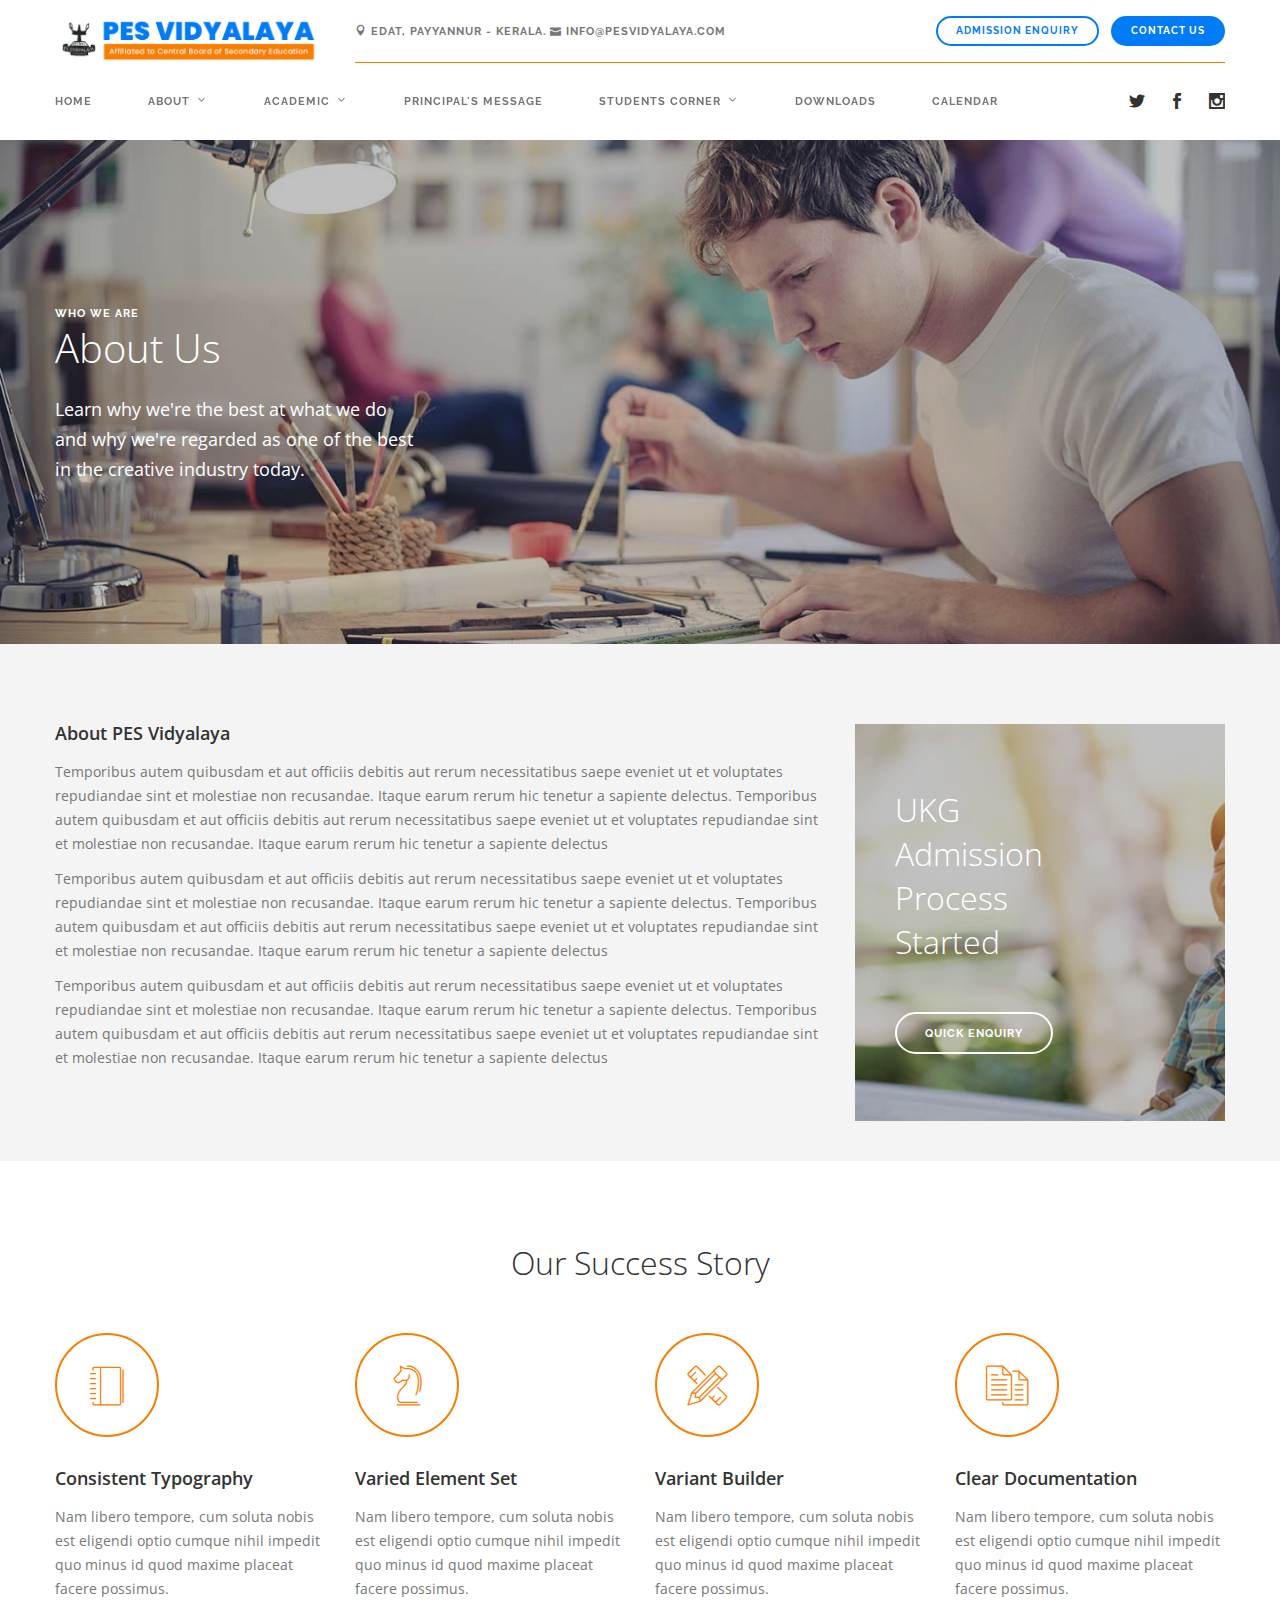
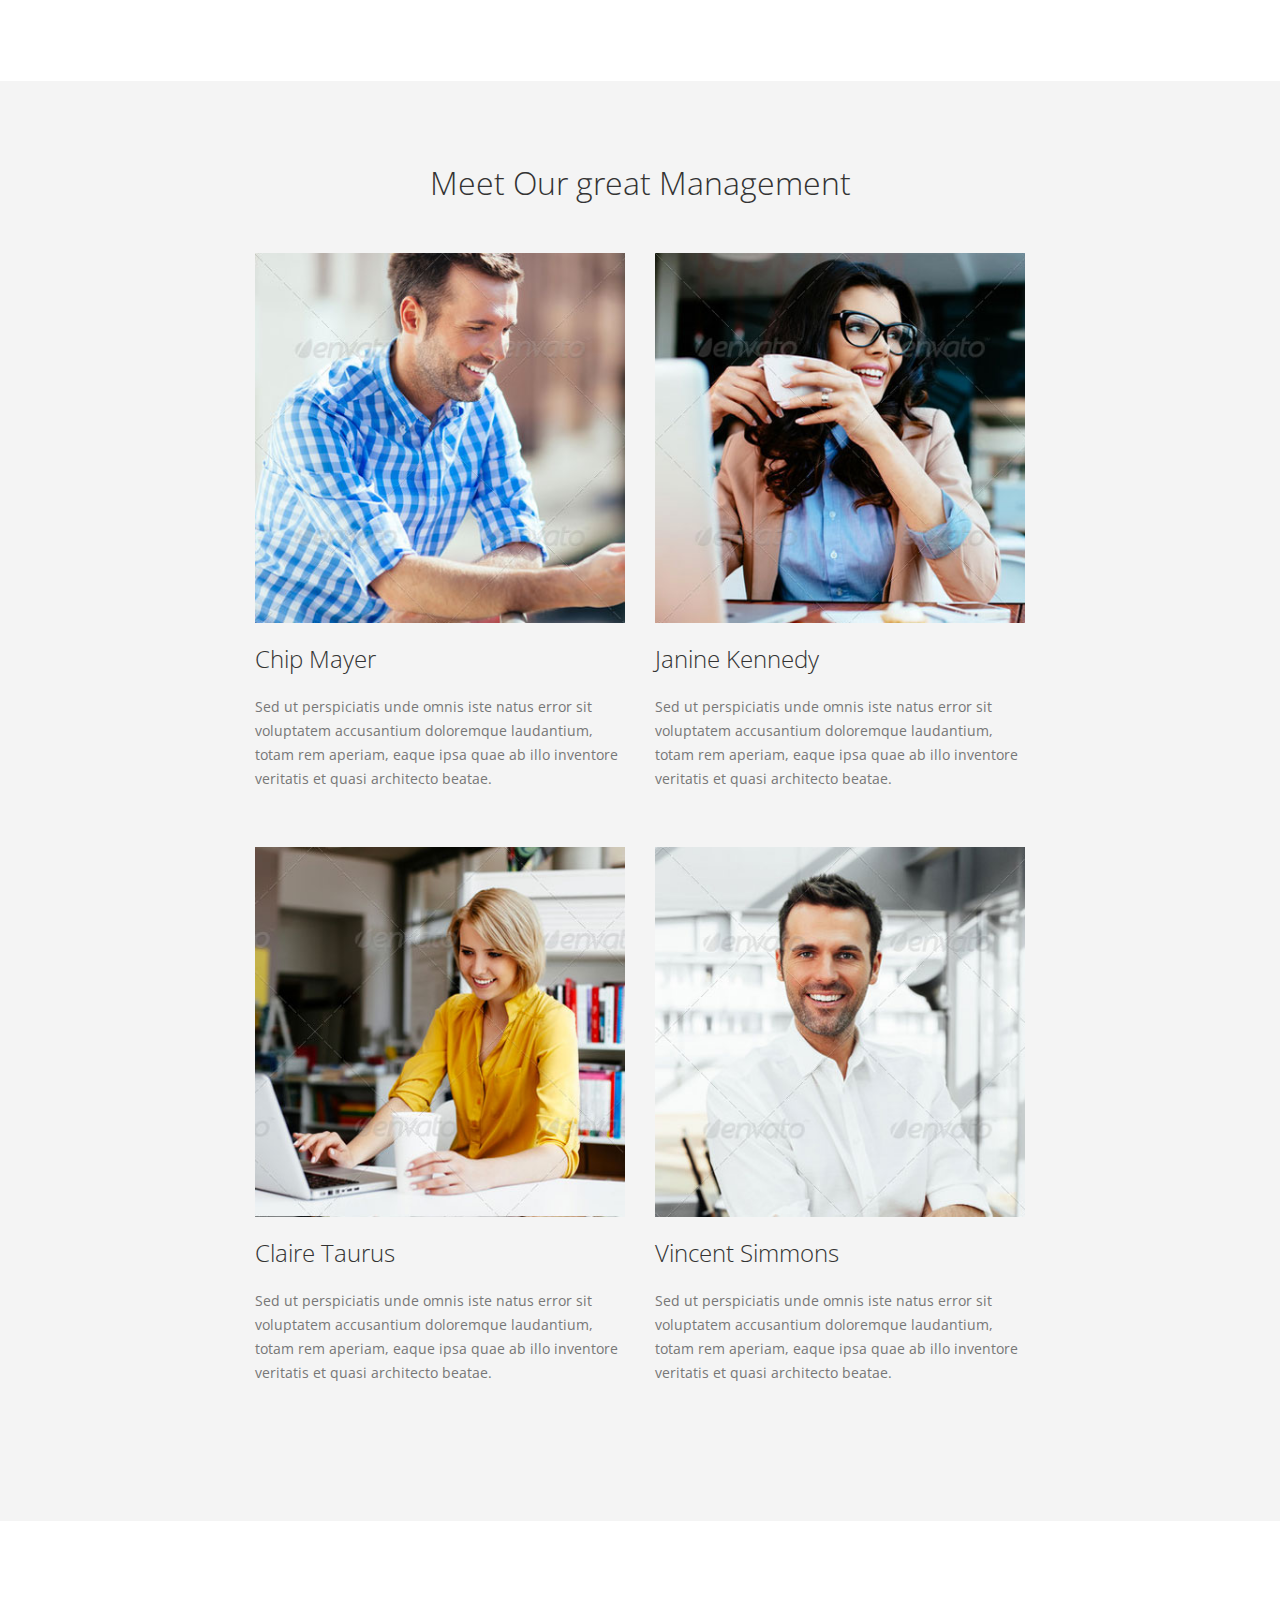
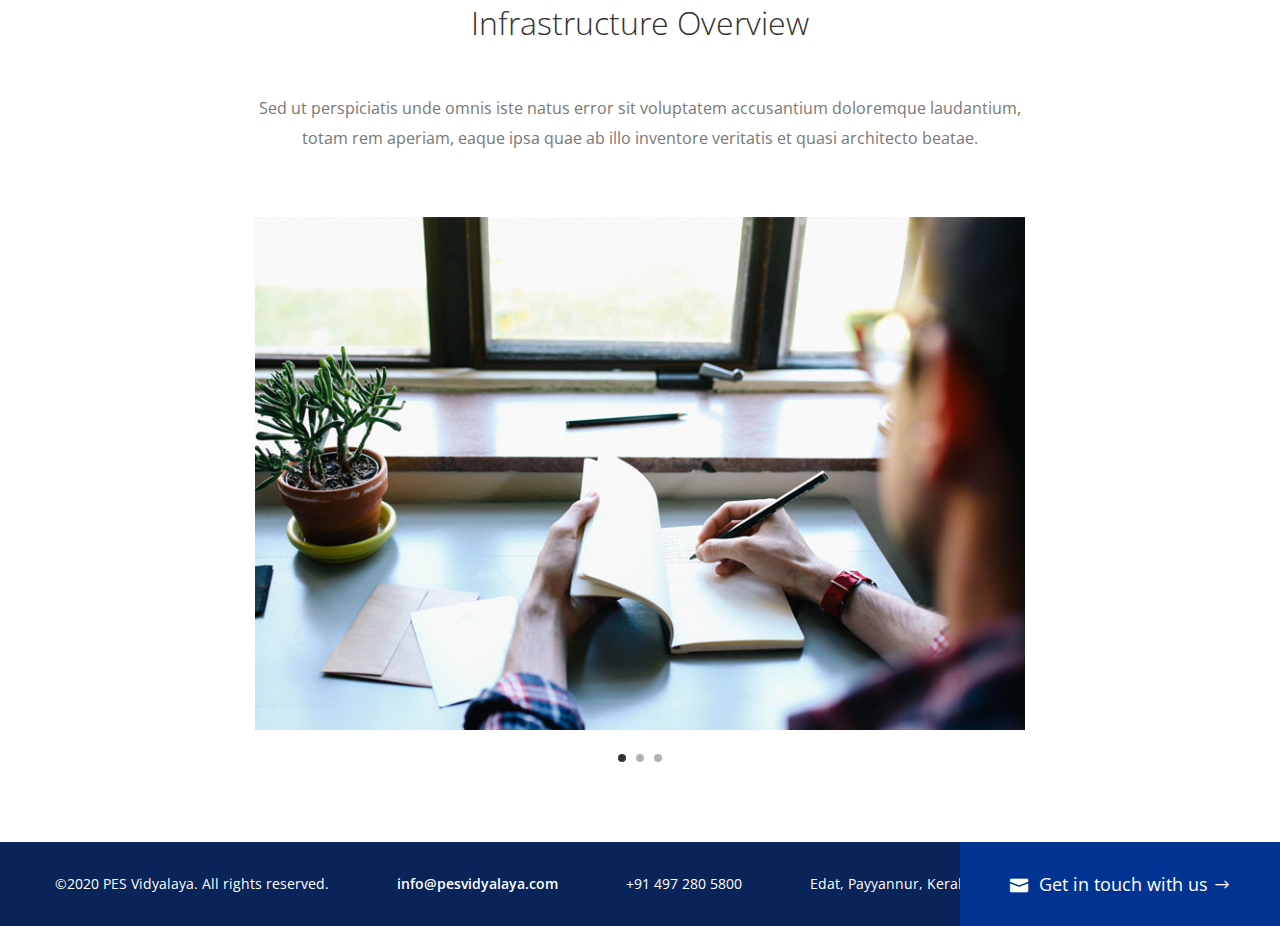
==== about.html @ 6d0a5b2a "Initial commit" ====
<!DOCTYPE html>
<!--[if lt IE 7]>      <html class="no-js lt-ie9 lt-ie8 lt-ie7"> <![endif]-->
<!--[if IE 7]>         <html class="no-js lt-ie9 lt-ie8"> <![endif]-->
<!--[if IE 8]>         <html class="no-js lt-ie9"> <![endif]-->
<!--[if gt IE 8]><!--> <html class="no-js"> <!--<![endif]-->
    <head>
        <meta charset="utf-8">
        
        <title>About PES Vidyalaya | CBSE affiliated Educational Institution in Edat, Payyanur - Kannur District of Kerala which is run by management of Payyanur Educational Society.</title>
        <meta name="description" content="">
        <meta name="viewport" content="width=device-width, initial-scale=1">
        <meta http-equiv="X-UA-Compatible" content="IE=edge">
        <link href="css/flexslider.min.css" rel="stylesheet" type="text/css" media="all"/>
        <link href="css/line-icons.min.css" rel="stylesheet" type="text/css" media="all"/>
        <link href="css/elegant-icons.min.css" rel="stylesheet" type="text/css" media="all"/>
        <link href="css/lightbox.min.css" rel="stylesheet" type="text/css" media="all"/>
        <link href="css/bootstrap.min.css" rel="stylesheet" type="text/css" media="all"/>
        <link href="css/theme-aquatica.css" rel="stylesheet" type="text/css" media="all"/>
        <!--[if gte IE 9]>
        	<link rel="stylesheet" type="text/css" href="css/ie9.css" />
		<![endif]-->
        <link href='http://fonts.googleapis.com/css?family=Open+Sans:300italic,400italic,400,300,600,700%7CRaleway:700' rel='stylesheet' type='text/css'>
        <script src="js/modernizr-2.6.2-respond-1.1.0.min.js"></script>
    </head>
    <body>
    	<div class="loader">
    		<div class="spinner">
			  <div class="double-bounce1"></div>
			  <div class="double-bounce2"></div>
			</div>
    	</div>
				
		<div class="nav-container">
			<nav class="top-bar">
				<div class="container">
				
					<div class="row utility-menu">
						<div class="col-sm-4 col-md-3 columns">
							<a href="index.html">
								<img class="logo logo-light" alt="Logo" src="img/logo-light.png">
								<img class="logo logo-dark" alt="Logo" src="img/logo-dark.png">
							</a>
						</div>
						<div class="col-sm-8 col-md-9">
							<div class="utility-inner clearfix">
								<span class="alt-font"><i class="icon icon_pin"></i> Edat, Payyannur - Kerala.</span>
								<span class="alt-font"><i class="icon icon_mail"></i> info@pesvidyalaya.com</span>
							
								<div class="pull-right">
									<a href="login.html" class="btn btn-primary login-button btn-xs">Admission Enquiry</a>
									<a href="#" class="btn btn-primary btn-filled btn-xs">Contact Us</a>
								</div>
							</div>
						</div>
					</div><!--end of row-->

					<div class="row nav-menu">
						<div class="col-sm-12 col-md-12 columns">
							<ul class="menu">
								<li><a href="./">Home</a></li>
								<li class="has-dropdown"><a href="#">About</a>
									<ul class="subnav">
										<li><a href="history.html">History</a></li>
										<li><a href="vision.html">Vision</a></li>
										<li><a href="faculties.html">Faculties</a></li>
									</ul>
								</li>
								<li class="has-dropdown"><a href="#">Academic</a>
									<ul class="subnav">
										<li><a href="history.html">Admission Process</a></li>
										<li><a href="vision.html">Courses</a></li>
										<li><a href="faculties.html">Rules & Regulations</a></li>
										<li><a href="#feestructure">Fee Structure</a></li>
										<li><a href="timing.html">School & Office Timing</a></li>
									</ul>
								</li>
								<li><a href="#">Principal's Message</a></li>
								<li class="has-dropdown"><a href="#">Students Corner</a>
									<ul class="subnav">
										<li><a href="history.html">Student Article</a></li>
										<li><a href="vision.html">Art Gallery</a></li>
										<li><a href="faculties.html">Magazine</a></li>
									</ul>
								</li>
								<li><a href="#">Downloads</a></li>
								<li><a href="#">Calendar</a></li>
							</ul>

							<ul class="social-icons text-right">
								<li>
									<a href="#">
										<i class="icon social_twitter"></i>
									</a>
								</li>
							
								<li>
									<a href="#">
										<i class="icon social_facebook"></i>
									</a>
								</li>
							
								<li>
									<a href="#">
										<i class="icon social_instagram"></i>
									</a>
								</li>
							</ul>
						</div>
					</div>
					
					<div class="mobile-toggle">
						<i class="icon icon_menu"></i>
					</div>
					
				</div><!--end of container-->
			</nav>
		</div>
		<div class="main-container">
			<header class="page-header">
				<div class="background-image-holder parallax-background">
					<img class="background-image" alt="Background Image" src="img/side3.jpg">
				</div>
				
				<div class="container">
					<div class="row">
						<div class="col-sm-12">
							<span class="text-white alt-font">Who we are</span>
							<h1 class="text-white">About Us</h1>
							<p class="text-white lead">Learn why we're the best at what we do<br>and why we're regarded as one of the best<br>in the creative industry today.</p>
						</div>
					</div><!--end of row-->
				</div><!--end of container-->
			</header>
			
			<section class="duplicatable-content">
				<div class="container">
					<div class="row">
						<div class="col-sm-8">
							<div class="feature">
								<h5>About PES Vidyalaya</h5>
								<p>
									Temporibus autem quibusdam et aut officiis debitis aut rerum necessitatibus saepe eveniet ut et voluptates repudiandae sint et molestiae non recusandae. Itaque earum rerum hic tenetur a sapiente delectus. Temporibus autem quibusdam et aut officiis debitis aut rerum necessitatibus saepe eveniet ut et voluptates repudiandae sint et molestiae non recusandae. Itaque earum rerum hic tenetur a sapiente delectus
								</p>

								<p>
									Temporibus autem quibusdam et aut officiis debitis aut rerum necessitatibus saepe eveniet ut et voluptates repudiandae sint et molestiae non recusandae. Itaque earum rerum hic tenetur a sapiente delectus. Temporibus autem quibusdam et aut officiis debitis aut rerum necessitatibus saepe eveniet ut et voluptates repudiandae sint et molestiae non recusandae. Itaque earum rerum hic tenetur a sapiente delectus
								</p>

								<p>
									Temporibus autem quibusdam et aut officiis debitis aut rerum necessitatibus saepe eveniet ut et voluptates repudiandae sint et molestiae non recusandae. Itaque earum rerum hic tenetur a sapiente delectus. Temporibus autem quibusdam et aut officiis debitis aut rerum necessitatibus saepe eveniet ut et voluptates repudiandae sint et molestiae non recusandae. Itaque earum rerum hic tenetur a sapiente delectus
								</p>
							</div>
						</div><!--end 4 col-->
					
						<div class="col-sm-4">
							<div class="feature-box">
					
								<div class="background-image-holder overlay" style="background: url(&quot;img/header2.jpg&quot;) 50% 0%;">
									<img class="background-image" alt="Background Image" src="img/header2.jpg" style="display: none;">
								</div>
								
								<div class="inner">
									<h1 class="text-white">UKG Admission Process Started</h1>
									
									<a href="#" class="btn btn-primary btn-white">Quick Enquiry</a>
								</div>
							</div>
						</div><!--end 4 col-->
					</div><!--end of row-->
				</div>
			</section>
			
			<section class="duplicatable-content">
			
				<div class="container">
					<div class="row">
						<div class="col-md-12 text-center">
							<h1>Our Success Story</h1>
						</div>
					</div><!--end of row-->
		
					<div class="row">
						<div class="col-md-3 col-sm-6">
							<div class="feature feature-icon-large">
								<i class="icon icon-notebook"></i>
								<h5>Consistent Typography</h5>
								<p>
									Nam libero tempore, cum soluta nobis est eligendi optio cumque nihil impedit quo minus id quod maxime placeat facere possimus.
								</p>
							</div>
						</div><!--end 3 col-->
					
						<div class="col-md-3 col-sm-6">
							<div class="feature  feature-icon-large">
								<i class="icon icon-strategy"></i>
								<h5>Varied Element Set</h5>
								<p>
									Nam libero tempore, cum soluta nobis est eligendi optio cumque nihil impedit quo minus id quod maxime placeat facere possimus.
								</p>
							</div>
						</div><!--end 3 col-->
					
						<div class="col-md-3 col-sm-6">
							<div class="feature  feature-icon-large">
								<i class="icon icon-tools"></i>
								<h5>Variant Builder</h5>
								<p>
									Nam libero tempore, cum soluta nobis est eligendi optio cumque nihil impedit quo minus id quod maxime placeat facere possimus.
								</p>
							</div>
						</div><!--end 3 col-->
					
						<div class="col-md-3 col-sm-6">
							<div class="feature feature-icon-large">
								<i class="icon icon-documents"></i>
								<h5>Clear Documentation</h5>
								<p>
									Nam libero tempore, cum soluta nobis est eligendi optio cumque nihil impedit quo minus id quod maxime placeat facere possimus.
								</p>
							</div>
						</div><!--end 3 col-->
					</div><!--end of row-->
				</div>
			
			</section>
			
			<section class="team-2">
				<div class="container">
					<div class="row">
						<div class="col-sm-12 text-center">
							<h1>Meet Our great Management</h1>
						</div>
					</div><!--end of row-->
					
					<div class="row">
						<div class="col-md-4 col-md-offset-2 col-sm-6">
							<div class="team-2-member">
								<div class="image-holder">
									<img alt="Team Member" class="background-image" src="img/team-large-1.jpg">
									<div class="hover-state">
										<ul class="social-icons align-vertical">
											<li>
												<a href="#">
													<i class="icon social_facebook"></i>
												</a>
											</li>
								
											<li>
												<a href="#">
													<i class="icon social_twitter"></i>
												</a>
											</li>
								
											<li>
												<a href="#">
													<i class="icon social_dribbble"></i>
												</a>
											</li>
										</ul>	
									</div>
								</div>
								<span class="name">Chip Mayer</span>
								<p>
									Sed ut perspiciatis unde omnis iste natus error sit voluptatem accusantium doloremque laudantium, totam rem aperiam, eaque ipsa quae ab illo inventore veritatis et quasi architecto beatae.
								</p>
							</div>
						</div>
						
						<div class="col-md-4 col-sm-6">
							<div class="team-2-member">
								<div class="image-holder">
									<img alt="Team Member" class="background-image" src="img/team-large-2.jpg">
									<div class="hover-state">
										<ul class="social-icons align-vertical">
											<li>
												<a href="#">
													<i class="icon social_googleplus"></i>
												</a>
											</li>
								
											<li>
												<a href="#">
													<i class="icon social_spotify"></i>
												</a>
											</li>
								
											<li>
												<a href="#">
													<i class="icon social_linkedin"></i>
												</a>
											</li>
										</ul>	
									</div>
								</div>
								<span class="name">Janine Kennedy</span>
								<p>
									Sed ut perspiciatis unde omnis iste natus error sit voluptatem accusantium doloremque laudantium, totam rem aperiam, eaque ipsa quae ab illo inventore veritatis et quasi architecto beatae.
								</p>
							</div>
						</div>
					</div><!--end of row-->
					
					<div class="row">
						<div class="col-md-4 col-md-offset-2 col-sm-6">
							<div class="team-2-member">
								<div class="image-holder">
									<img alt="Team Member" class="background-image" src="img/team-large-3.jpg">
									<div class="hover-state">
										<ul class="social-icons align-vertical">
											<li>
												<a href="#">
													<i class="icon social_facebook"></i>
												</a>
											</li>
								
											<li>
												<a href="#">
													<i class="icon social_twitter"></i>
												</a>
											</li>
								
											<li>
												<a href="#">
													<i class="icon social_dribbble"></i>
												</a>
											</li>
										</ul>	
									</div>
								</div>
								<span class="name">Claire Taurus</span>
								<p>
									Sed ut perspiciatis unde omnis iste natus error sit voluptatem accusantium doloremque laudantium, totam rem aperiam, eaque ipsa quae ab illo inventore veritatis et quasi architecto beatae.
								</p>
							</div>
						</div>
						
						<div class="col-md-4 col-sm-6">
							<div class="team-2-member">
								<div class="image-holder">
									<img alt="Team Member" class="background-image" src="img/team-large-4.jpg">
									<div class="hover-state">
										<ul class="social-icons align-vertical">
											<li>
												<a href="#">
													<i class="icon social_googleplus"></i>
												</a>
											</li>
								
											<li>
												<a href="#">
													<i class="icon social_spotify"></i>
												</a>
											</li>
								
											<li>
												<a href="#">
													<i class="icon social_linkedin"></i>
												</a>
											</li>
										</ul>	
									</div>
								</div>
								<span class="name">Vincent Simmons</span>
								<p>
									Sed ut perspiciatis unde omnis iste natus error sit voluptatem accusantium doloremque laudantium, totam rem aperiam, eaque ipsa quae ab illo inventore veritatis et quasi architecto beatae.
								</p>
							</div>
						</div>
					</div><!--end of row-->
					
					
				</div><!--end of container-->
			</section>
			
			<section class="image-slider-section">
				<div class="container">
					<div class="row">
						<div class="col-md-8 col-md-offset-2 col-sm-10 col-sm-offset-1 text-center">
							<h1>Infrastructure Overview</h1>
							<p class="lead">
								Sed ut perspiciatis unde omnis iste natus error sit voluptatem accusantium doloremque laudantium, totam rem aperiam, eaque ipsa quae ab illo inventore veritatis et quasi architecto beatae.
							</p>
							<div class="image-slider image-gallery">
								<ul class="slides">
									<li><img alt="Image Slider Image" src="img/slider1.jpg"></li>
									<li><img alt="Image Slider Image" src="img/slider2.jpg"></li>
									<li><img alt="Image Slider Image" src="img/slider3.jpg"></li>
								</ul>
							</div><!--end of image slider-->
						</div>
						
					</div><!--end of row-->
				</div><!--end of container-->
			</section>
		</div>
		<div class="footer-container">
			<footer class="bg-secondary-1 short-2">
				<div class="container">
					<div class="row">
						<div class="col-sm-12">
							<span class="text-white">©2020 PES Vidyalaya. All rights reserved.</span>
							<span class="text-white"><a href="#">info@pesvidyalaya.com</a></span>
							<span class="text-white">+91 497 280 5800</span>
							<span class="text-white">Edat, Payyannur, Kerala </span>
						</div>
					</div><!--end for row-->
				</div><!--end of container-->
				
				<div class="contact-action">
					<div class="align-vertical">
						<i class="icon text-white icon_mail"></i>
						<a href="contact.html" class="text-white"><span class="text-white">Get in touch with us <i class="icon arrow_right"></i></span></a>
					</div>
				</div>
			</footer>
		</div>
				
		<script src="js/jquery.js"></script>
        <script src="js/jquery.plugin.min.js"></script>
        <script src="js/bootstrap.min.js"></script>
        <script src="js/jquery.flexslider-min.js"></script>
        <script src="js/smooth-scroll.min.js"></script>
        <script src="js/skrollr.min.js"></script>
        <script src="js/spectragram.min.js"></script>
        <script src="js/scrollReveal.min.js"></script>
        <script src="js/isotope.min.js"></script>
        <script src="js/lightbox.min.js"></script>
        <script src="js/jquery.countdown.min.js"></script>
        <script src="js/scripts.js"></script>
    </body>
</html>
---- css/line-icons.min.css ----
@font-face{font-family:et-line;src:url(../fonts/et-line.eot);src:url(../fonts/et-line.eot?#iefix) format('embedded-opentype'),url(../fonts/et-line.woff) format('woff'),url(../fonts/et-line.ttf) format('truetype'),url(../fonts/et-line.svg#et-line) format('svg');font-weight:400;font-style:normal}[data-icon]:before{font-family:et-line;content:attr(data-icon);speak:none;font-weight:400;font-variant:normal;text-transform:none;line-height:1;-webkit-font-smoothing:antialiased;-moz-osx-font-smoothing:grayscale;display:inline-block}.icon-adjustments,.icon-alarmclock,.icon-anchor,.icon-aperture,.icon-attachment,.icon-bargraph,.icon-basket,.icon-beaker,.icon-bike,.icon-book-open,.icon-briefcase,.icon-browser,.icon-calendar,.icon-camera,.icon-caution,.icon-chat,.icon-circle-compass,.icon-clipboard,.icon-clock,.icon-cloud,.icon-compass,.icon-desktop,.icon-dial,.icon-document,.icon-documents,.icon-download,.icon-dribbble,.icon-edit,.icon-envelope,.icon-expand,.icon-facebook,.icon-flag,.icon-focus,.icon-gears,.icon-genius,.icon-gift,.icon-global,.icon-globe,.icon-googleplus,.icon-grid,.icon-happy,.icon-hazardous,.icon-heart,.icon-hotairballoon,.icon-hourglass,.icon-key,.icon-laptop,.icon-layers,.icon-lifesaver,.icon-lightbulb,.icon-linegraph,.icon-linkedin,.icon-lock,.icon-magnifying-glass,.icon-map,.icon-map-pin,.icon-megaphone,.icon-mic,.icon-mobile,.icon-newspaper,.icon-notebook,.icon-paintbrush,.icon-paperclip,.icon-pencil,.icon-phone,.icon-picture,.icon-pictures,.icon-piechart,.icon-presentation,.icon-pricetags,.icon-printer,.icon-profile-female,.icon-profile-male,.icon-puzzle,.icon-quote,.icon-recycle,.icon-refresh,.icon-ribbon,.icon-rss,.icon-sad,.icon-scissors,.icon-scope,.icon-search,.icon-shield,.icon-speedometer,.icon-strategy,.icon-streetsign,.icon-tablet,.icon-target,.icon-telescope,.icon-toolbox,.icon-tools,.icon-tools-2,.icon-trophy,.icon-tumblr,.icon-twitter,.icon-upload,.icon-video,.icon-wallet,.icon-wine{font-family:et-line;speak:none;font-style:normal;font-weight:400;font-variant:normal;text-transform:none;line-height:1;-webkit-font-smoothing:antialiased;-moz-osx-font-smoothing:grayscale;display:inline-block}.icon-mobile:before{content:"\e000"}.icon-laptop:before{content:"\e001"}.icon-desktop:before{content:"\e002"}.icon-tablet:before{content:"\e003"}.icon-phone:before{content:"\e004"}.icon-document:before{content:"\e005"}.icon-documents:before{content:"\e006"}.icon-search:before{content:"\e007"}.icon-clipboard:before{content:"\e008"}.icon-newspaper:before{content:"\e009"}.icon-notebook:before{content:"\e00a"}.icon-book-open:before{content:"\e00b"}.icon-browser:before{content:"\e00c"}.icon-calendar:before{content:"\e00d"}.icon-presentation:before{content:"\e00e"}.icon-picture:before{content:"\e00f"}.icon-pictures:before{content:"\e010"}.icon-video:before{content:"\e011"}.icon-camera:before{content:"\e012"}.icon-printer:before{content:"\e013"}.icon-toolbox:before{content:"\e014"}.icon-briefcase:before{content:"\e015"}.icon-wallet:before{content:"\e016"}.icon-gift:before{content:"\e017"}.icon-bargraph:before{content:"\e018"}.icon-grid:before{content:"\e019"}.icon-expand:before{content:"\e01a"}.icon-focus:before{content:"\e01b"}.icon-edit:before{content:"\e01c"}.icon-adjustments:before{content:"\e01d"}.icon-ribbon:before{content:"\e01e"}.icon-hourglass:before{content:"\e01f"}.icon-lock:before{content:"\e020"}.icon-megaphone:before{content:"\e021"}.icon-shield:before{content:"\e022"}.icon-trophy:before{content:"\e023"}.icon-flag:before{content:"\e024"}.icon-map:before{content:"\e025"}.icon-puzzle:before{content:"\e026"}.icon-basket:before{content:"\e027"}.icon-envelope:before{content:"\e028"}.icon-streetsign:before{content:"\e029"}.icon-telescope:before{content:"\e02a"}.icon-gears:before{content:"\e02b"}.icon-key:before{content:"\e02c"}.icon-paperclip:before{content:"\e02d"}.icon-attachment:before{content:"\e02e"}.icon-pricetags:before{content:"\e02f"}.icon-lightbulb:before{content:"\e030"}.icon-layers:before{content:"\e031"}.icon-pencil:before{content:"\e032"}.icon-tools:before{content:"\e033"}.icon-tools-2:before{content:"\e034"}.icon-scissors:before{content:"\e035"}.icon-paintbrush:before{content:"\e036"}.icon-magnifying-glass:before{content:"\e037"}.icon-circle-compass:before{content:"\e038"}.icon-linegraph:before{content:"\e039"}.icon-mic:before{content:"\e03a"}.icon-strategy:before{content:"\e03b"}.icon-beaker:before{content:"\e03c"}.icon-caution:before{content:"\e03d"}.icon-recycle:before{content:"\e03e"}.icon-anchor:before{content:"\e03f"}.icon-profile-male:before{content:"\e040"}.icon-profile-female:before{content:"\e041"}.icon-bike:before{content:"\e042"}.icon-wine:before{content:"\e043"}.icon-hotairballoon:before{content:"\e044"}.icon-globe:before{content:"\e045"}.icon-genius:before{content:"\e046"}.icon-map-pin:before{content:"\e047"}.icon-dial:before{content:"\e048"}.icon-chat:before{content:"\e049"}.icon-heart:before{content:"\e04a"}.icon-cloud:before{content:"\e04b"}.icon-upload:before{content:"\e04c"}.icon-download:before{content:"\e04d"}.icon-target:before{content:"\e04e"}.icon-hazardous:before{content:"\e04f"}.icon-piechart:before{content:"\e050"}.icon-speedometer:before{content:"\e051"}.icon-global:before{content:"\e052"}.icon-compass:before{content:"\e053"}.icon-lifesaver:before{content:"\e054"}.icon-clock:before{content:"\e055"}.icon-aperture:before{content:"\e056"}.icon-quote:before{content:"\e057"}.icon-scope:before{content:"\e058"}.icon-alarmclock:before{content:"\e059"}.icon-refresh:before{content:"\e05a"}.icon-happy:before{content:"\e05b"}.icon-sad:before{content:"\e05c"}.icon-facebook:before{content:"\e05d"}.icon-twitter:before{content:"\e05e"}.icon-googleplus:before{content:"\e05f"}.icon-rss:before{content:"\e060"}.icon-tumblr:before{content:"\e061"}.icon-linkedin:before{content:"\e062"}.icon-dribbble:before{content:"\e063"}
---- css/elegant-icons.min.css ----
@font-face{font-family:ElegantIcons;src:url(../fonts/ElegantIcons.eot);src:url(../fonts/ElegantIcons.eot?#iefix) format('embedded-opentype'),url(../fonts/ElegantIcons.woff) format('woff'),url(../fonts/ElegantIcons.ttf) format('truetype'),url(../fonts/ElegantIcons.svg#ElegantIcons) format('svg');font-weight:400;font-style:normal}[data-icon]:before{font-family:ElegantIcons;content:attr(data-icon);speak:none;font-weight:400;font-variant:normal;text-transform:none;line-height:1;-webkit-font-smoothing:antialiased;-moz-osx-font-smoothing:grayscale}.arrow-up-down,.arrow_back,.arrow_carrot-2down,.arrow_carrot-2down_alt2,.arrow_carrot-2dwnn_alt,.arrow_carrot-2left,.arrow_carrot-2left_alt,.arrow_carrot-2left_alt2,.arrow_carrot-2right,.arrow_carrot-2right_alt,.arrow_carrot-2right_alt2,.arrow_carrot-2up,.arrow_carrot-2up_alt,.arrow_carrot-2up_alt2,.arrow_carrot-down,.arrow_carrot-down_alt,.arrow_carrot-down_alt2,.arrow_carrot-left,.arrow_carrot-left_alt,.arrow_carrot-left_alt2,.arrow_carrot-right,.arrow_carrot-right_alt,.arrow_carrot-right_alt2,.arrow_carrot-up,.arrow_carrot-up_alt2,.arrow_carrot_up_alt,.arrow_condense,.arrow_condense_alt,.arrow_down,.arrow_down_alt,.arrow_expand,.arrow_expand_alt,.arrow_expand_alt2,.arrow_expand_alt3,.arrow_left,.arrow_left-down,.arrow_left-down_alt,.arrow_left-right,.arrow_left-right_alt,.arrow_left-up,.arrow_left-up_alt,.arrow_left_alt,.arrow_move,.arrow_right,.arrow_right-down,.arrow_right-down_alt,.arrow_right-up,.arrow_right-up_alt,.arrow_right_alt,.arrow_triangle-down,.arrow_triangle-down_alt,.arrow_triangle-down_alt2,.arrow_triangle-left,.arrow_triangle-left_alt,.arrow_triangle-left_alt2,.arrow_triangle-right,.arrow_triangle-right_alt,.arrow_triangle-right_alt2,.arrow_triangle-up,.arrow_triangle-up_alt,.arrow_triangle-up_alt2,.arrow_up,.arrow_up-down_alt,.arrow_up_alt,.icon_adjust-horiz,.icon_adjust-vert,.icon_archive,.icon_archive_alt,.icon_bag,.icon_bag_alt,.icon_balance,.icon_blocked,.icon_book,.icon_book_alt,.icon_box-checked,.icon_box-empty,.icon_box-selected,.icon_briefcase,.icon_briefcase_alt,.icon_building,.icon_building_alt,.icon_calculator_alt,.icon_calendar,.icon_calulator,.icon_camera,.icon_camera_alt,.icon_cart,.icon_cart_alt,.icon_chat,.icon_chat_alt,.icon_check,.icon_check_alt,.icon_check_alt2,.icon_circle-empty,.icon_circle-slelected,.icon_clipboard,.icon_clock,.icon_clock_alt,.icon_close,.icon_close_alt,.icon_close_alt2,.icon_cloud,.icon_cloud-download,.icon_cloud-download_alt,.icon_cloud-upload,.icon_cloud-upload_alt,.icon_cloud_alt,.icon_cog,.icon_cogs,.icon_comment,.icon_comment_alt,.icon_compass,.icon_compass_alt,.icon_cone,.icon_cone_alt,.icon_contacts,.icon_contacts_alt,.icon_creditcard,.icon_currency,.icon_currency_alt,.icon_cursor,.icon_cursor_alt,.icon_datareport,.icon_datareport_alt,.icon_desktop,.icon_dislike,.icon_dislike_alt,.icon_document,.icon_document_alt,.icon_documents,.icon_documents_alt,.icon_download,.icon_drawer,.icon_drawer_alt,.icon_drive,.icon_drive_alt,.icon_easel,.icon_easel_alt,.icon_error-circle,.icon_error-circle_alt,.icon_error-oct,.icon_error-oct_alt,.icon_error-triangle,.icon_error-triangle_alt,.icon_film,.icon_floppy,.icon_floppy_alt,.icon_flowchart,.icon_flowchart_alt,.icon_folder,.icon_folder-add,.icon_folder-add_alt,.icon_folder-alt,.icon_folder-open,.icon_folder-open_alt,.icon_folder_download,.icon_folder_upload,.icon_genius,.icon_gift,.icon_gift_alt,.icon_globe,.icon_globe-2,.icon_globe_alt,.icon_grid-2x2,.icon_grid-3x3,.icon_group,.icon_headphones,.icon_heart,.icon_heart_alt,.icon_hourglass,.icon_house,.icon_house_alt,.icon_id,.icon_id-2,.icon_id-2_alt,.icon_id_alt,.icon_image,.icon_images,.icon_info,.icon_info_alt,.icon_key,.icon_key_alt,.icon_laptop,.icon_lifesaver,.icon_lightbulb,.icon_lightbulb_alt,.icon_like,.icon_like_alt,.icon_link,.icon_link_alt,.icon_loading,.icon_lock,.icon_lock-open,.icon_lock-open_alt,.icon_lock_alt,.icon_mail,.icon_mail_alt,.icon_map,.icon_map_alt,.icon_menu,.icon_menu-circle_alt,.icon_menu-circle_alt2,.icon_menu-square_alt,.icon_menu-square_alt2,.icon_mic,.icon_mic_alt,.icon_minus-06,.icon_minus-box,.icon_minus_alt,.icon_minus_alt2,.icon_mobile,.icon_mug,.icon_mug_alt,.icon_music,.icon_ol,.icon_paperclip,.icon_pause,.icon_pause_alt,.icon_pause_alt2,.icon_pencil,.icon_pencil-edit,.icon_pencil-edit_alt,.icon_pencil_alt,.icon_pens,.icon_pens_alt,.icon_percent,.icon_percent_alt,.icon_phone,.icon_piechart,.icon_pin,.icon_pin_alt,.icon_plus,.icon_plus-box,.icon_plus_alt,.icon_plus_alt2,.icon_printer,.icon_printer-alt,.icon_profile,.icon_pushpin,.icon_pushpin_alt,.icon_puzzle,.icon_puzzle_alt,.icon_question,.icon_question_alt,.icon_question_alt2,.icon_quotations,.icon_quotations_alt,.icon_quotations_alt2,.icon_refresh,.icon_ribbon,.icon_ribbon_alt,.icon_rook,.icon_search,.icon_search-2,.icon_search_alt,.icon_shield,.icon_shield_alt,.icon_star,.icon_star-half,.icon_star-half_alt,.icon_star_alt,.icon_stop,.icon_stop_alt,.icon_stop_alt2,.icon_table,.icon_tablet,.icon_tag,.icon_tag_alt,.icon_tags,.icon_tags_alt,.icon_target,.icon_tool,.icon_toolbox,.icon_toolbox_alt,.icon_tools,.icon_trash,.icon_trash_alt,.icon_ul,.icon_upload,.icon_vol-mute,.icon_vol-mute_alt,.icon_volume-high,.icon_volume-high_alt,.icon_volume-low,.icon_volume-low_alt,.icon_wallet,.icon_wallet_alt,.icon_zoom-in,.icon_zoom-in_alt,.icon_zoom-out,.icon_zoom-out_alt,.social_blogger,.social_blogger_circle,.social_blogger_square,.social_delicious,.social_delicious_circle,.social_delicious_square,.social_deviantart,.social_deviantart_circle,.social_deviantart_square,.social_dribbble,.social_dribbble_circle,.social_dribbble_square,.social_facebook,.social_facebook_circle,.social_facebook_square,.social_flickr,.social_flickr_circle,.social_flickr_square,.social_googledrive,.social_googledrive_alt2,.social_googledrive_square,.social_googleplus,.social_googleplus_circle,.social_googleplus_square,.social_instagram,.social_instagram_circle,.social_instagram_square,.social_linkedin,.social_linkedin_circle,.social_linkedin_square,.social_myspace,.social_myspace_circle,.social_myspace_square,.social_picassa,.social_picassa_circle,.social_picassa_square,.social_pinterest,.social_pinterest_circle,.social_pinterest_square,.social_rss,.social_rss_circle,.social_rss_square,.social_share,.social_share_circle,.social_share_square,.social_skype,.social_skype_circle,.social_skype_square,.social_spotify,.social_spotify_circle,.social_spotify_square,.social_stumbleupon_circle,.social_stumbleupon_square,.social_tumbleupon,.social_tumblr,.social_tumblr_circle,.social_tumblr_square,.social_twitter,.social_twitter_circle,.social_twitter_square,.social_vimeo,.social_vimeo_circle,.social_vimeo_square,.social_wordpress,.social_wordpress_circle,.social_wordpress_square,.social_youtube,.social_youtube_circle,.social_youtube_square{font-family:ElegantIcons;speak:none;font-style:normal;font-weight:400;font-variant:normal;text-transform:none;line-height:1;-webkit-font-smoothing:antialiased}.arrow_up:before{content:"\21"}.arrow_down:before{content:"\22"}.arrow_left:before{content:"\23"}.arrow_right:before{content:"\24"}.arrow_left-up:before{content:"\25"}.arrow_right-up:before{content:"\26"}.arrow_right-down:before{content:"\27"}.arrow_left-down:before{content:"\28"}.arrow-up-down:before{content:"\29"}.arrow_up-down_alt:before{content:"\2a"}.arrow_left-right_alt:before{content:"\2b"}.arrow_left-right:before{content:"\2c"}.arrow_expand_alt2:before{content:"\2d"}.arrow_expand_alt:before{content:"\2e"}.arrow_condense:before{content:"\2f"}.arrow_expand:before{content:"\30"}.arrow_move:before{content:"\31"}.arrow_carrot-up:before{content:"\32"}.arrow_carrot-down:before{content:"\33"}.arrow_carrot-left:before{content:"\34"}.arrow_carrot-right:before{content:"\35"}.arrow_carrot-2up:before{content:"\36"}.arrow_carrot-2down:before{content:"\37"}.arrow_carrot-2left:before{content:"\38"}.arrow_carrot-2right:before{content:"\39"}.arrow_carrot-up_alt2:before{content:"\3a"}.arrow_carrot-down_alt2:before{content:"\3b"}.arrow_carrot-left_alt2:before{content:"\3c"}.arrow_carrot-right_alt2:before{content:"\3d"}.arrow_carrot-2up_alt2:before{content:"\3e"}.arrow_carrot-2down_alt2:before{content:"\3f"}.arrow_carrot-2left_alt2:before{content:"\40"}.arrow_carrot-2right_alt2:before{content:"\41"}.arrow_triangle-up:before{content:"\42"}.arrow_triangle-down:before{content:"\43"}.arrow_triangle-left:before{content:"\44"}.arrow_triangle-right:before{content:"\45"}.arrow_triangle-up_alt2:before{content:"\46"}.arrow_triangle-down_alt2:before{content:"\47"}.arrow_triangle-left_alt2:before{content:"\48"}.arrow_triangle-right_alt2:before{content:"\49"}.arrow_back:before{content:"\4a"}.icon_minus-06:before{content:"\4b"}.icon_plus:before{content:"\4c"}.icon_close:before{content:"\4d"}.icon_check:before{content:"\4e"}.icon_minus_alt2:before{content:"\4f"}.icon_plus_alt2:before{content:"\50"}.icon_close_alt2:before{content:"\51"}.icon_check_alt2:before{content:"\52"}.icon_zoom-out_alt:before{content:"\53"}.icon_zoom-in_alt:before{content:"\54"}.icon_search:before{content:"\55"}.icon_box-empty:before{content:"\56"}.icon_box-selected:before{content:"\57"}.icon_minus-box:before{content:"\58"}.icon_plus-box:before{content:"\59"}.icon_box-checked:before{content:"\5a"}.icon_circle-empty:before{content:"\5b"}.icon_circle-slelected:before{content:"\5c"}.icon_stop_alt2:before{content:"\5d"}.icon_stop:before{content:"\5e"}.icon_pause_alt2:before{content:"\5f"}.icon_pause:before{content:"\60"}.icon_menu:before{content:"\61"}.icon_menu-square_alt2:before{content:"\62"}.icon_menu-circle_alt2:before{content:"\63"}.icon_ul:before{content:"\64"}.icon_ol:before{content:"\65"}.icon_adjust-horiz:before{content:"\66"}.icon_adjust-vert:before{content:"\67"}.icon_document_alt:before{content:"\68"}.icon_documents_alt:before{content:"\69"}.icon_pencil:before{content:"\6a"}.icon_pencil-edit_alt:before{content:"\6b"}.icon_pencil-edit:before{content:"\6c"}.icon_folder-alt:before{content:"\6d"}.icon_folder-open_alt:before{content:"\6e"}.icon_folder-add_alt:before{content:"\6f"}.icon_info_alt:before{content:"\70"}.icon_error-oct_alt:before{content:"\71"}.icon_error-circle_alt:before{content:"\72"}.icon_error-triangle_alt:before{content:"\73"}.icon_question_alt2:before{content:"\74"}.icon_question:before{content:"\75"}.icon_comment_alt:before{content:"\76"}.icon_chat_alt:before{content:"\77"}.icon_vol-mute_alt:before{content:"\78"}.icon_volume-low_alt:before{content:"\79"}.icon_volume-high_alt:before{content:"\7a"}.icon_quotations:before{content:"\7b"}.icon_quotations_alt2:before{content:"\7c"}.icon_clock_alt:before{content:"\7d"}.icon_lock_alt:before{content:"\7e"}.icon_lock-open_alt:before{content:"\e000"}.icon_key_alt:before{content:"\e001"}.icon_cloud_alt:before{content:"\e002"}.icon_cloud-upload_alt:before{content:"\e003"}.icon_cloud-download_alt:before{content:"\e004"}.icon_image:before{content:"\e005"}.icon_images:before{content:"\e006"}.icon_lightbulb_alt:before{content:"\e007"}.icon_gift_alt:before{content:"\e008"}.icon_house_alt:before{content:"\e009"}.icon_genius:before{content:"\e00a"}.icon_mobile:before{content:"\e00b"}.icon_tablet:before{content:"\e00c"}.icon_laptop:before{content:"\e00d"}.icon_desktop:before{content:"\e00e"}.icon_camera_alt:before{content:"\e00f"}.icon_mail_alt:before{content:"\e010"}.icon_cone_alt:before{content:"\e011"}.icon_ribbon_alt:before{content:"\e012"}.icon_bag_alt:before{content:"\e013"}.icon_creditcard:before{content:"\e014"}.icon_cart_alt:before{content:"\e015"}.icon_paperclip:before{content:"\e016"}.icon_tag_alt:before{content:"\e017"}.icon_tags_alt:before{content:"\e018"}.icon_trash_alt:before{content:"\e019"}.icon_cursor_alt:before{content:"\e01a"}.icon_mic_alt:before{content:"\e01b"}.icon_compass_alt:before{content:"\e01c"}.icon_pin_alt:before{content:"\e01d"}.icon_pushpin_alt:before{content:"\e01e"}.icon_map_alt:before{content:"\e01f"}.icon_drawer_alt:before{content:"\e020"}.icon_toolbox_alt:before{content:"\e021"}.icon_book_alt:before{content:"\e022"}.icon_calendar:before{content:"\e023"}.icon_film:before{content:"\e024"}.icon_table:before{content:"\e025"}.icon_contacts_alt:before{content:"\e026"}.icon_headphones:before{content:"\e027"}.icon_lifesaver:before{content:"\e028"}.icon_piechart:before{content:"\e029"}.icon_refresh:before{content:"\e02a"}.icon_link_alt:before{content:"\e02b"}.icon_link:before{content:"\e02c"}.icon_loading:before{content:"\e02d"}.icon_blocked:before{content:"\e02e"}.icon_archive_alt:before{content:"\e02f"}.icon_heart_alt:before{content:"\e030"}.icon_star_alt:before{content:"\e031"}.icon_star-half_alt:before{content:"\e032"}.icon_star:before{content:"\e033"}.icon_star-half:before{content:"\e034"}.icon_tools:before{content:"\e035"}.icon_tool:before{content:"\e036"}.icon_cog:before{content:"\e037"}.icon_cogs:before{content:"\e038"}.arrow_up_alt:before{content:"\e039"}.arrow_down_alt:before{content:"\e03a"}.arrow_left_alt:before{content:"\e03b"}.arrow_right_alt:before{content:"\e03c"}.arrow_left-up_alt:before{content:"\e03d"}.arrow_right-up_alt:before{content:"\e03e"}.arrow_right-down_alt:before{content:"\e03f"}.arrow_left-down_alt:before{content:"\e040"}.arrow_condense_alt:before{content:"\e041"}.arrow_expand_alt3:before{content:"\e042"}.arrow_carrot_up_alt:before{content:"\e043"}.arrow_carrot-down_alt:before{content:"\e044"}.arrow_carrot-left_alt:before{content:"\e045"}.arrow_carrot-right_alt:before{content:"\e046"}.arrow_carrot-2up_alt:before{content:"\e047"}.arrow_carrot-2dwnn_alt:before{content:"\e048"}.arrow_carrot-2left_alt:before{content:"\e049"}.arrow_carrot-2right_alt:before{content:"\e04a"}.arrow_triangle-up_alt:before{content:"\e04b"}.arrow_triangle-down_alt:before{content:"\e04c"}.arrow_triangle-left_alt:before{content:"\e04d"}.arrow_triangle-right_alt:before{content:"\e04e"}.icon_minus_alt:before{content:"\e04f"}.icon_plus_alt:before{content:"\e050"}.icon_close_alt:before{content:"\e051"}.icon_check_alt:before{content:"\e052"}.icon_zoom-out:before{content:"\e053"}.icon_zoom-in:before{content:"\e054"}.icon_stop_alt:before{content:"\e055"}.icon_menu-square_alt:before{content:"\e056"}.icon_menu-circle_alt:before{content:"\e057"}.icon_document:before{content:"\e058"}.icon_documents:before{content:"\e059"}.icon_pencil_alt:before{content:"\e05a"}.icon_folder:before{content:"\e05b"}.icon_folder-open:before{content:"\e05c"}.icon_folder-add:before{content:"\e05d"}.icon_folder_upload:before{content:"\e05e"}.icon_folder_download:before{content:"\e05f"}.icon_info:before{content:"\e060"}.icon_error-circle:before{content:"\e061"}.icon_error-oct:before{content:"\e062"}.icon_error-triangle:before{content:"\e063"}.icon_question_alt:before{content:"\e064"}.icon_comment:before{content:"\e065"}.icon_chat:before{content:"\e066"}.icon_vol-mute:before{content:"\e067"}.icon_volume-low:before{content:"\e068"}.icon_volume-high:before{content:"\e069"}.icon_quotations_alt:before{content:"\e06a"}.icon_clock:before{content:"\e06b"}.icon_lock:before{content:"\e06c"}.icon_lock-open:before{content:"\e06d"}.icon_key:before{content:"\e06e"}.icon_cloud:before{content:"\e06f"}.icon_cloud-upload:before{content:"\e070"}.icon_cloud-download:before{content:"\e071"}.icon_lightbulb:before{content:"\e072"}.icon_gift:before{content:"\e073"}.icon_house:before{content:"\e074"}.icon_camera:before{content:"\e075"}.icon_mail:before{content:"\e076"}.icon_cone:before{content:"\e077"}.icon_ribbon:before{content:"\e078"}.icon_bag:before{content:"\e079"}.icon_cart:before{content:"\e07a"}.icon_tag:before{content:"\e07b"}.icon_tags:before{content:"\e07c"}.icon_trash:before{content:"\e07d"}.icon_cursor:before{content:"\e07e"}.icon_mic:before{content:"\e07f"}.icon_compass:before{content:"\e080"}.icon_pin:before{content:"\e081"}.icon_pushpin:before{content:"\e082"}.icon_map:before{content:"\e083"}.icon_drawer:before{content:"\e084"}.icon_toolbox:before{content:"\e085"}.icon_book:before{content:"\e086"}.icon_contacts:before{content:"\e087"}.icon_archive:before{content:"\e088"}.icon_heart:before{content:"\e089"}.icon_profile:before{content:"\e08a"}.icon_group:before{content:"\e08b"}.icon_grid-2x2:before{content:"\e08c"}.icon_grid-3x3:before{content:"\e08d"}.icon_music:before{content:"\e08e"}.icon_pause_alt:before{content:"\e08f"}.icon_phone:before{content:"\e090"}.icon_upload:before{content:"\e091"}.icon_download:before{content:"\e092"}.social_facebook:before{content:"\e093"}.social_twitter:before{content:"\e094"}.social_pinterest:before{content:"\e095"}.social_googleplus:before{content:"\e096"}.social_tumblr:before{content:"\e097"}.social_tumbleupon:before{content:"\e098"}.social_wordpress:before{content:"\e099"}.social_instagram:before{content:"\e09a"}.social_dribbble:before{content:"\e09b"}.social_vimeo:before{content:"\e09c"}.social_linkedin:before{content:"\e09d"}.social_rss:before{content:"\e09e"}.social_deviantart:before{content:"\e09f"}.social_share:before{content:"\e0a0"}.social_myspace:before{content:"\e0a1"}.social_skype:before{content:"\e0a2"}.social_youtube:before{content:"\e0a3"}.social_picassa:before{content:"\e0a4"}.social_googledrive:before{content:"\e0a5"}.social_flickr:before{content:"\e0a6"}.social_blogger:before{content:"\e0a7"}.social_spotify:before{content:"\e0a8"}.social_delicious:before{content:"\e0a9"}.social_facebook_circle:before{content:"\e0aa"}.social_twitter_circle:before{content:"\e0ab"}.social_pinterest_circle:before{content:"\e0ac"}.social_googleplus_circle:before{content:"\e0ad"}.social_tumblr_circle:before{content:"\e0ae"}.social_stumbleupon_circle:before{content:"\e0af"}.social_wordpress_circle:before{content:"\e0b0"}.social_instagram_circle:before{content:"\e0b1"}.social_dribbble_circle:before{content:"\e0b2"}.social_vimeo_circle:before{content:"\e0b3"}.social_linkedin_circle:before{content:"\e0b4"}.social_rss_circle:before{content:"\e0b5"}.social_deviantart_circle:before{content:"\e0b6"}.social_share_circle:before{content:"\e0b7"}.social_myspace_circle:before{content:"\e0b8"}.social_skype_circle:before{content:"\e0b9"}.social_youtube_circle:before{content:"\e0ba"}.social_picassa_circle:before{content:"\e0bb"}.social_googledrive_alt2:before{content:"\e0bc"}.social_flickr_circle:before{content:"\e0bd"}.social_blogger_circle:before{content:"\e0be"}.social_spotify_circle:before{content:"\e0bf"}.social_delicious_circle:before{content:"\e0c0"}.social_facebook_square:before{content:"\e0c1"}.social_twitter_square:before{content:"\e0c2"}.social_pinterest_square:before{content:"\e0c3"}.social_googleplus_square:before{content:"\e0c4"}.social_tumblr_square:before{content:"\e0c5"}.social_stumbleupon_square:before{content:"\e0c6"}.social_wordpress_square:before{content:"\e0c7"}.social_instagram_square:before{content:"\e0c8"}.social_dribbble_square:before{content:"\e0c9"}.social_vimeo_square:before{content:"\e0ca"}.social_linkedin_square:before{content:"\e0cb"}.social_rss_square:before{content:"\e0cc"}.social_deviantart_square:before{content:"\e0cd"}.social_share_square:before{content:"\e0ce"}.social_myspace_square:before{content:"\e0cf"}.social_skype_square:before{content:"\e0d0"}.social_youtube_square:before{content:"\e0d1"}.social_picassa_square:before{content:"\e0d2"}.social_googledrive_square:before{content:"\e0d3"}.social_flickr_square:before{content:"\e0d4"}.social_blogger_square:before{content:"\e0d5"}.social_spotify_square:before{content:"\e0d6"}.social_delicious_square:before{content:"\e0d7"}.icon_printer:before{content:"\e103"}.icon_calulator:before{content:"\e0ee"}.icon_building:before{content:"\e0ef"}.icon_floppy:before{content:"\e0e8"}.icon_drive:before{content:"\e0ea"}.icon_search-2:before{content:"\e101"}.icon_id:before{content:"\e107"}.icon_id-2:before{content:"\e108"}.icon_puzzle:before{content:"\e102"}.icon_like:before{content:"\e106"}.icon_dislike:before{content:"\e0eb"}.icon_mug:before{content:"\e105"}.icon_currency:before{content:"\e0ed"}.icon_wallet:before{content:"\e100"}.icon_pens:before{content:"\e104"}.icon_easel:before{content:"\e0e9"}.icon_flowchart:before{content:"\e109"}.icon_datareport:before{content:"\e0ec"}.icon_briefcase:before{content:"\e0fe"}.icon_shield:before{content:"\e0f6"}.icon_percent:before{content:"\e0fb"}.icon_globe:before{content:"\e0e2"}.icon_globe-2:before{content:"\e0e3"}.icon_target:before{content:"\e0f5"}.icon_hourglass:before{content:"\e0e1"}.icon_balance:before{content:"\e0ff"}.icon_rook:before{content:"\e0f8"}.icon_printer-alt:before{content:"\e0fa"}.icon_calculator_alt:before{content:"\e0e7"}.icon_building_alt:before{content:"\e0fd"}.icon_floppy_alt:before{content:"\e0e4"}.icon_drive_alt:before{content:"\e0e5"}.icon_search_alt:before{content:"\e0f7"}.icon_id_alt:before{content:"\e0e0"}.icon_id-2_alt:before{content:"\e0fc"}.icon_puzzle_alt:before{content:"\e0f9"}.icon_like_alt:before{content:"\e0dd"}.icon_dislike_alt:before{content:"\e0f1"}.icon_mug_alt:before{content:"\e0dc"}.icon_currency_alt:before{content:"\e0f3"}.icon_wallet_alt:before{content:"\e0d8"}.icon_pens_alt:before{content:"\e0db"}.icon_easel_alt:before{content:"\e0f0"}.icon_flowchart_alt:before{content:"\e0df"}.icon_datareport_alt:before{content:"\e0f2"}.icon_briefcase_alt:before{content:"\e0f4"}.icon_shield_alt:before{content:"\e0d9"}.icon_percent_alt:before{content:"\e0da"}.icon_globe_alt:before{content:"\e0de"}.icon_clipboard:before{content:"\e0e6"}.glyph{float:left;text-align:center;padding:.75em;margin:.4em 1.5em .75em 0;width:6em;text-shadow:none}.glyph_big{font-size:128px;color:#59c5dc;float:left;margin-right:20px}.glyph div{padding-bottom:10px}.glyph input{font-family:consolas,monospace;font-size:12px;width:100%;text-align:center;border:0;box-shadow:0 0 0 1px #ccc;padding:.2em;-moz-border-radius:5px;-webkit-border-radius:5px}.centered{margin-left:auto;margin-right:auto}.glyph .fs1{font-size:2em}
---- css/theme-aquatica.css ----
.bg-primary {
  background-color: #F77E02 !important;
}
.bg-secondary-1 {
  background-color: #082458 !important;
}
.bg-secondary-2 {
  background-color: #027bf7 !important;
}
.bg-white {
  background-color: #fff !important;
}
.bg-dribbble {
  background-color: #ea4c89;
}
.bg-twitter {
  background-color: #00a0d1;
}
.bg-facebook {
  background-color: #3b5998;
}
.bg-googleplus {
  background-color: #c63d2d;
}
.bg-tumblr {
  background-color: #34526f;
}
.text-dribbble {
  color: #ea4c89;
}
.text-twitter {
  color: #00a0d1;
}
.text-facebook {
  color: #3b5998;
}
.text-googleplus {
  color: #c63d2d;
}
.text-tumblr {
  color: #34526f;
}
.text-white {
  color: #fff;
}
.text-primary {
  color: #F77E02;
}
.standard-radius {
  border-radius: 25px;
}
.transition-500 {
  -webkit-transition: all .5s ease;
  -moz-transition: all .5s ease;
  transition: all .5s ease;
}
.transition-2000 {
  -webkit-transition: all 2s ease;
  -moz-transition: all 2s ease;
  transition: all 2s ease;
}
.transition-300 {
  -webkit-transition: all .3s ease;
  -moz-transition: all .3s ease;
  transition: all .3s ease;
}
.cover-div {
  position: absolute;
  width: 100%;
  height: 100%;
  top: 0px;
}
.blank-input {
  background: none;
  border: none;
  box-shadow: none;
  font-family: "Open Sans", "Helvetica Neue", Helvetica, Arial, sans-serif;
}
.font-body {
  font-family: "Open Sans", "Helvetica Neue", Helvetica, Arial, sans-serif;
}
.font-heading {
  font-family: "Open Sans", "Helvetica Neue", Helvetica, Arial, sans-serif;
}
body {
  font-family: "Open Sans", "Helvetica Neue", Helvetica, Arial, sans-serif;
  -webkit-font-smoothing: antialiased;
  color: #777777;
  font-size: 14px;
  line-height: 24px;
}
h1,
h2,
h3,
h4,
h5,
h5,
h6 {
  font-family: "Open Sans", "Helvetica Neue", Helvetica, Arial, sans-serif;
  font-weight: 300;
  color: #333333;
  margin: 0px;
}
.alt-font {
  font-family: "Raleway", "Open Sans", "Helvetica Neue", Helvetica, Arial, sans-serif;
  font-weight: bold;
  font-size: 11px;
  text-transform: uppercase;
  letter-spacing: 1px;
}
ul {
  list-style: none;
  padding: 0px;
}
a:hover {
  text-decoration: none;
}
.pointer {
  cursor: pointer !important;
}
.uppercase {
  text-transform: uppercase;
}
img {
  max-width: 100%;
}
.jumbo-h1 {
  font-size: 40px;
  line-height: 56px;
  font-weight: 600;
  margin-bottom: 64px;
}
.standard-h1 {
  font-size: 32px;
  line-height: 44px;
  margin-bottom: 48px;
}
h1 {
  font-size: 32px;
  line-height: 44px;
  margin-bottom: 48px;
}
h2 {
  font-size: 28px;
  line-height: 44px;
}
h3 {
  font-size: 26px;
  line-height: 32px;
}
h5 {
  font-size: 18px;
  font-weight: 600;
  margin-bottom: 16px;
}
h6 {
  font-size: 16px;
  font-weight: 600;
  margin-bottom: 16px;
}
strong {
  font-weight: 600;
}
p {
  font-size: 14px;
  line-height: 24px;
}
p.lead {
  font-size: 16px;
  line-height: 30px;
  font-weight: normal;
}
p:last-child {
  margin-bottom: 0px;
}
p a {
  color: #333333;
}
.quote-text {
  font-size: 24px;
  line-height: 40px;
  font-style: italic;
  font-weight: 300;
}
span.text-white a {
  font-weight: 600;
  color: #fff;
}
.main-container {
  -webkit-transition: all .3s ease;
  -moz-transition: all .3s ease;
  transition: all .3s ease;
  -webkit-transform: translate3d(0px, 0, 0);
  -moz-transform: translate3d(0px, 0, 0);
  transform: translate3d(0px, 0, 0);
  overflow: hidden;
  width: 100%;
}
.main-container.reveal-nav {
  -webkit-transform: translate3d(-300px, 0, 0);
  -moz-transform: translate3d(-300px, 0, 0);
  transform: translate3d(-300px, 0, 0);
}
.loader {
  position: fixed;
  width: 100%;
  height: 100%;
  background: #fff;
  z-index: 9999;
  text-align: center;
  -webkit-transition: all .5s ease;
  -moz-transition: all .5s ease;
  transition: all .5s ease;
  opacity: 1;
}
.spinner {
  width: 40px;
  height: 40px;
  position: relative;
  top: 50%;
  left: 50%;
  margin-left: -20px;
  margin-top: -20px;
}
.double-bounce1,
.double-bounce2 {
  width: 100%;
  height: 100%;
  border-radius: 50%;
  background-color: #F77E02;
  opacity: 0.6;
  position: absolute;
  top: 0;
  left: 0;
  -webkit-animation: bounce 2s infinite ease-in-out;
  animation: bounce 2s infinite ease-in-out;
}
.double-bounce2 {
  -webkit-animation-delay: -1s;
  animation-delay: -1s;
}
@-webkit-keyframes bounce {
  0%,
  100% {
    -webkit-transform: scale(0);
  }
  50% {
    -webkit-transform: scale(1);
  }
}
@keyframes bounce {
  0%,
  100% {
    transform: scale(0);
    -webkit-transform: scale(0);
  }
  50% {
    transform: scale(1);
    -webkit-transform: scale(1);
  }
}
section {
  padding-top: 80px;
  padding-bottom: 80px;
  position: relative;
  overflow: hidden;
}
section.pad-large {
  padding-top: 160px;
  padding-bottom: 160px;
}
section.duplicatable-content {
  padding-bottom: 40px;
}
section:nth-of-type(odd) {
  background: #f4f4f4;
}
section:nth-of-type(even) {
  background: #ffffff;
}
.no-pad {
  padding: 0px;
}
.no-pad-top {
  padding-top: 0px !important;
}
.no-pad-left {
  padding-left: 0px;
}
.no-pad-right {
  padding-right: 0px;
}
.no-pad-bottom {
  padding-bottom: 0px;
}
.space-top-small {
  margin-top: 20px !important;
}
.space-bottom-medium {
  margin-bottom: 40px !important;
}
.space-bottom-large {
  margin-bottom: 80px !important;
}
.space-bottom-xlarge {
  margin-bottom: 160px !important;
}
.no-margin {
  margin: 0;
}
.no-margin-bottom {
  margin-bottom: 0px !important;
}
.btn {
  background: none;
  -webkit-transition: all .3s ease;
  -moz-transition: all .3s ease;
  transition: all .3s ease;
  min-width: 155px;
}
.btn:hover {
  background: none;
  color: #fff;
  border-color: #027bf7;
  background-color: #027bf7;
}
.btn-primary {
  border-radius: 25px;
  display: inline-block;
  padding: 14px 28px 13px 28px;
  line-height: 1;
  border: 2px solid #027bf7;
  font-family: "Raleway", "Open Sans", "Helvetica Neue", Helvetica, Arial, sans-serif;
  font-weight: bold;
  font-size: 11px;
  text-transform: uppercase;
  letter-spacing: 1px;
  color: #027bf7;
}
.btn-primary.btn-filled {
  background: #027bf7;
  color: #fff;
}
.btn-white {
  border-color: #fff;
  color: #fff;
}
.btn-white:hover {
  background: #fff;
  color: #333333;
  border-color: #fff;
}
.btn-white.btn-filled {
  background: #fff;
  color: #F77E02;
}
.btn-grey {
  border-color: #777777;
  color: #333333;
}
.btn-grey:hover {
  background-color: #333333;
  color: #fff;
  border-color: #333333;
}
.btn-lg {
  padding: 18px 40px;
}
.btn-sm {
  padding: 10px 28px;
  font-size: 11px;
}
.btn-xs {
  padding: 8px 24px;
  font-size: 10px;
}
.btn-text-only {
  border-color: rgba(0, 0, 0, 0);
}
.btn-text-only:hover {
  background: none;
  color: #027bf7;
  border-color: rgba(0, 0, 0, 0);
}
.link-text {
  font-family: "Raleway", "Open Sans", "Helvetica Neue", Helvetica, Arial, sans-serif;
  font-weight: bold;
  font-size: 11px;
  text-transform: uppercase;
  letter-spacing: 1px;
  border-bottom: 2px solid #027bf7;
  display: inline-block;
  padding-bottom: 0px;
  color: #027bf7;
}
nav hr {
  border: none;
  border-top: 1px solid rgba(255, 255, 255, 0.3);
  position: relative;
  bottom: 2px;
}
.has-dropdown {
  bottom: 3px;
}
.has-dropdown:after {
  font-family: ElegantIcons;
  speak: none;
  font-style: normal;
  font-weight: 400;
  font-variant: normal;
  text-transform: none;
  line-height: 1;
  -webkit-font-smoothing: antialiased;
  content: "\33";
  color: #777777;
}
.mobile-toggle {
  display: none;
}
.top-bar {
  position: absolute;
  background: #fff;
  width: 100%;
  z-index: 10;
  -webkit-transition: all .5s ease;
  -moz-transition: all .5s ease;
  transition: all .5s ease;
  line-height: 0;
  top: 0;
}
.top-bar .logo {
  max-width: 200px;
  position: relative;
  bottom: 0px;
}
.logo.logo-wide {
  max-width: 270px;
  bottom: 0px;
  margin-bottom: -6px;
}
.logo.logo-square {
  max-width: 100px;
  max-height: 60px;
  bottom: 20px;
  margin-bottom: -20px;
}
.nav-sticky .logo-wide {
  bottom: 12px !important;
}
.nav-sticky .logo-square {
  bottom: 20px !important;
}
.nav-menu {
  padding-top: 30px;
}
.nav-menu .social-icons {
  float: right;
}
.utility-menu {
  margin-top: 16px;
}
.utility-menu .utility-inner {
  padding-bottom: 16px;
}
.utility-menu .btn {
  min-width: 60px;
  padding-left: 18px;
  padding-right: 18px;
  margin-left: 8px;
  margin-right: 0px;
}
.utility-menu span {
  display: inline-block;
  position: relative;
  top: 9px;
}
.utility-menu .btn-text-only {
  min-width: 0px;
  padding: 0px 8px;
}
.overlay-bar {
  background: none;
}
.overlay-bar .has-dropdown:after {
  color: #fff;
}
.menu {
  padding: 0;
  margin: 0;
  display: inline-block;
  position: relative;
  top: 2px;
}
.menu li {
  float: left;
  margin-right: 56px;
  position: relative;
}
.menu li:last-child {
  margin-right: 0px;
}
.menu li a {
  font-family: "Raleway", "Open Sans", "Helvetica Neue", Helvetica, Arial, sans-serif;
  font-weight: bold;
  font-size: 11px;
  text-transform: uppercase;
  letter-spacing: 1px;
  color: #777777;
  -webkit-transition: all .5s ease;
  -moz-transition: all .5s ease;
  transition: all .5s ease;
  padding-bottom: 30px;
  display: inline-block;
  line-height: 14px;
}
.menu li a:hover {
  color: #333333;
}
@media all and (max-width: 1050px) {
  .menu li {
    margin-right: 32px;
  }
}
.top-bar .social-icons li a {
  font-size: 16px;
}
.top-bar .logo-light {
  display: none;
}
.top-bar .utility-menu .utility-inner {
  border-bottom: 1px solid #F77E02;
}
.overlay-bar .menu li a {
  color: #fff;
}
.overlay-bar .menu li a:hover {
  color: #fff;
}
.overlay-bar .social-icons li a {
  color: #fff;
}
.overlay-bar .subnav li a {
  color: #777777;
}
.overlay-bar .subnav li a:hover {
  color: #333333;
}
.overlay-bar .logo-dark {
  display: none;
}
.overlay-bar .logo-light {
  display: block;
}
.overlay-bar .utility-menu span {
  color: #fff;
}
.overlay-bar .utility-menu .utility-inner {
  border-bottom: 1px solid rgba(255, 255, 255, 0.3);
}
.overlay-bar .login-button {
  border-color: #fff;
  color: #fff;
}
.subnav {
  display: none;
  position: absolute;
  background: #f77e01;
  padding: 24px;
  -webkit-transition: all .5s ease;
  -moz-transition: all .5s ease;
  transition: all .5s ease;
}
.subnav li {
  margin-right: 0px !important;
  min-width: 142px;
}
.subnav li a {
  padding-bottom: 0px !important;
  margin-bottom: 16px;
  color: #fff;
}
.subnav li:last-child a {
  margin-bottom: 0px;
}
.has-dropdown:hover .subnav {
  display: block;
}
.nav-sticky {
  position: fixed !important;
  top: 0;
}
.nav-sticky .logo {
  bottom: 5px;
}
.nav-sticky hr {
  display: none !important;
}
.top-bar.nav-sticky {
  background: rgba(255, 255, 255, 0.9);
}
.top-bar.nav-sticky .nav-menu {
  padding-top: 32px;
}
.top-bar.nav-sticky .menu li a {
  padding-bottom: 32px;
}
.top-bar.nav-sticky .subnav {
  background: rgba(255, 255, 255, 0.9);
}
.top-bar.nav-sticky .utility-menu {
  display: none;
}
.subnav-fullwidth {
  overflow: hidden;
  left: 0px;
  position: absolute;
  text-align: left;
}
.subnav-fullwidth h6 {
  margin-bottom: 24px !important;
}
.subnav-fullwidth .subnav {
  position: relative;
  overflow: hidden;
  background: none !important;
  text-align: left;
  padding: 0px;
}
.subnav-fullwidth .subnav li {
  float: none !important;
}
.subnav-fullwidth .btn {
  padding-bottom: 13px !important;
  color: #027bf7 !important;
}
.subnav-fullwidth .btn {
  margin-bottom: 16px;
}
.subnav-fullwidth .btn:hover {
  color: #fff !important;
}
.subnav-fullwidth .btn-filled,
.subnav-fullwidth .btn-filled:hover {
  color: #fff !important;
}
.overlay-bar.nav-sticky .logo-light {
  display: none;
}
.overlay-bar.nav-sticky .logo-dark {
  display: block;
}
.overlay-bar.nav-sticky .menu li a {
  color: #777777;
}
.overlay-bar.nav-sticky .social-icons li a {
  color: #333333;
}
.overlay-bar.nav-sticky .has-dropdown:after {
  color: #333333;
}
.offscreen-menu .logo {
  padding-bottom: 32px;
}
.offscreen-toggle i {
  font-size: 36px;
  cursor: pointer;
}
.nav-sticky .offscreen-toggle i {
  color: #333333 !important;
}
.offscreen-container {
  position: fixed;
  width: 300px;
  background: #333333;
  right: 0px;
  height: 100%;
  top: 0px;
  z-index: 99999;
  -webkit-transition: all .3s ease;
  -moz-transition: all .3s ease;
  transition: all .3s ease;
  -webkit-transform: translate3d(300px, 0, 0);
  -moz-transform: translate3d(300px, 0, 0);
  transform: translate3d(300px, 0, 0);
  padding: 40px;
}
.offscreen-container.reveal-nav {
  -webkit-transform: translate3d(0px, 0, 0);
  -moz-transform: translate3d(0px, 0, 0);
  transform: translate3d(0px, 0, 0);
}
.offscreen-menu .container {
  -webkit-transition: all .3s ease;
  -moz-transition: all .3s ease;
  transition: all .3s ease;
  -webkit-transform: translate3d(0px, 0, 0);
  -moz-transform: translate3d(0px, 0, 0);
  transform: translate3d(0px, 0, 0);
}
.offscreen-menu .container.reveal-nav {
  -webkit-transform: translate3d(-300px, 0, 0);
  -moz-transform: translate3d(-300px, 0, 0);
  transform: translate3d(-300px, 0, 0);
}
@media all and (max-width: 768px) {
  .offscreen-menu {
    overflow: visible !important;
    position: relative !important;
  }
  .offscreen-menu .offscreen-toggle i {
    color: #333333;
  }
}
.offscreen-container .logo {
  bottom: 0px !important;
}
.offscreen-container .menu {
  display: block;
}
.offscreen-container .menu li {
  float: none;
  margin-bottom: 16px;
}
.offscreen-container .menu li a {
  padding-bottom: 0px !important;
  color: #aaa !important;
}
.offscreen-container .menu li a:hover {
  color: #fff !important;
}
.offscreen-container .social-icons {
  position: absolute;
  bottom: 40px;
}
.offscreen-container .social-icons li a {
  color: #fff !important;
}
.language {
  display: inline-block;
  margin-left: 8px;
}
.language img {
  max-width: 20px;
}
.overlay:before {
  position: absolute;
  width: 100%;
  height: 100%;
  top: 0px;
  content: '';
  opacity: 0.9;
  z-index: 2;
  background-color: #F77E02;
  left: 0;
}
.overlay .container {
  position: relative;
  z-index: 3;
}
header {
  position: relative;
  overflow: hidden;
}
header .container {
  position: relative;
  z-index: 3;
}
header .logo {
  max-width: 200px;
  display: inline-block;
  margin-bottom: 24px;
}
header .btn {
  margin-right: 16px;
}
header .btn:last-child {
  margin-right: 0px;
}
.page-header {
  margin: 0px;
  padding: 0px;
  padding: 160px 0px;
  border-bottom: none;
}
.page-header h1 {
  font-size: 40px;
  margin-bottom: 24px;
}
.page-header p.lead {
  font-size: 18px;
}
.page-header:before {
  position: absolute;
  width: 100%;
  height: 100%;
  top: 0px;
  content: '';
  opacity: 0.3;
  z-index: 2;
  background-color: #333333;
}
.page-header .background-image-holder {
  height: 150%;
  top: -20%;
}
.hero-slider {
  padding: 0px;
  position: relative;
}
.hero-slider .slides li {
  height: 504px;
  overflow: hidden;
  position: relative;
}
.hero-slider .slides li h1 {
  font-size: 38px;
  line-height: 56px;
  margin-bottom: 40px;
}
.hero-slider .slides li .btn {
  margin-right: 16px;
}
.hero-slider .flex-direction-nav a {
  color: rgba(0, 0, 0, 0);
}
.flex-direction-nav a:before {
  top: 17px;
  font-size: 36px;
  left: 10px;
}
.flex-direction-nav a.flex-next:before {
  left: -10px;
}
@media all and (max-width: 1350px) {
  .flex-direction-nav {
    display: none !important;
  }
}
.hero-slider .slides li.overlay:before {
  position: absolute;
  width: 100%;
  height: 100%;
  top: 0px;
  content: '';
  opacity: 0.3;
  z-index: 2;
  background-color: #222222;
}
.header-icons {
  padding: 160px 0px;
  position: relative;
  overflow: hidden;
}
.header-icons h1 {
  margin-bottom: 80px;
}
.header-icons i {
  font-size: 56px;
  display: inline-block;
  margin-bottom: 16px;
}
.header-icons .down-arrow {
  display: inline-block;
  width: 64px;
  height: 64px;
  border-radius: 50%;
  border: 2px solid #fff;
  text-align: center;
  padding-top: 10px;
  margin-top: 160px;
}
.header-icons .down-arrow i {
  font-size: 40px;
  position: relative;
  right: 1px;
}
header.title {
  height: 565px;
  position: relative;
  overflow: hidden;
}
header.title h1 {
  margin-bottom: 16px;
  font-size: 40px;
}
header.title .sub {
  font-size: 12px;
  letter-spacing: 0px;
}
header.title .container {
  position: relative;
  z-index: 3;
}
header.title:before {
  position: absolute;
  width: 100%;
  height: 100%;
  top: 0px;
  content: '';
  opacity: 0.3;
  z-index: 2;
  background-color: #333333;
}
.action-banner {
  padding: 104px 0px;
  overflow: hidden;
  position: relative;
}
.action-banner .container {
  position: relative;
  z-index: 3;
}
.action-banner h1 {
  font-size: 40px;
  line-height: 56px;
  font-weight: 600;
  margin-bottom: 64px;
  margin-bottom: 24px;
}
.action-banner h2 {
  font-size: 32px;
  line-height: 44px;
  margin-bottom: 48px;
  margin-bottom: 40px;
}
.action-banner .btn {
  margin-right: 16px;
}
header.signup {
  padding: 180px 0px;
  position: relative;
  overflow: hidden;
  height: auto;
}
header.signup h1 {
  font-weight: 600;
  font-size: 40px;
  line-height: 56px;
  margin-bottom: 56px;
}
header.signup .photo-form-wrapper {
  margin-bottom: 0px;
}
header.signup .photo-form-wrapper .btn {
  padding-top: 19px;
  padding-bottom: 19px;
  border-radius: 50px;
  max-width: 250px;
  height: 52px;
}
header.signup:before {
  position: absolute;
  width: 100%;
  height: 100%;
  top: 0px;
  content: '';
  opacity: 0.3;
  z-index: 2;
  background-color: #333333;
}
.product-right {
  height: 650px;
  position: relative;
  overflow: hidden;
  padding: 0px;
}
.product-right h1 {
  margin-bottom: 32px;
}
.product-right p.lead {
  margin-bottom: 32px;
}
.product-right .btn {
  margin-right: 16px;
}
.product-right .product-image {
  position: absolute;
  right: -40px;
  bottom: -80px;
  max-width: 750px;
}
.hero-divider {
  padding: 160px 0px;
  position: relative;
  overflow: hidden;
}
.hero-divider:before {
  position: absolute;
  width: 100%;
  height: 100%;
  top: 0px;
  content: '';
  opacity: 0.4;
  z-index: 2;
  background-color: #333333;
}
.hero-divider .btn {
  margin-right: 16px;
  margin-top: 24px;
}
.hero-divider .btn:last-child {
  margin-right: 0px;
}
.hero-divider .container {
  position: relative;
  z-index: 3;
}
.hero-divider h1 {
  margin-bottom: 32px;
}
.video-wrapper {
  position: absolute;
  width: 100%;
  top: 0px;
  left: 0px;
  z-index: 0;
}
.video-wrapper video {
  width: 100%;
  position: absolute;
  top: 0px;
}
@media all and (max-width: 1400px) {
  .video-wrapper video {
    width: 110%;
  }
}
@media all and (max-width: 1200px) {
  .video-wrapper video {
    width: 130%;
  }
}
@media all and (max-width: 1000px) {
  .video-wrapper video {
    width: 150%;
  }
}
.divider-video .overlay {
  z-index: 1;
  opacity: 0.4;
}
.divider-video .divider-content {
  position: relative;
  z-index: 2;
  padding-top: 121px;
  padding-bottom: 121px;
}
header.centered-text h1 {
  font-size: 40px;
  margin-bottom: 24px;
  line-height: 56px;
}
header.centered-text .btn {
  margin-right: 16px;
  margin-top: 24px;
}
header.centered-text .btn:last-child {
  margin-right: 0px;
}
header.fullscreen-element .overlay:before,
.image-divider.overlay:before {
  position: absolute;
  width: 100%;
  height: 100%;
  top: 0px;
  content: '';
  opacity: 0.3;
  z-index: 2;
  background-color: #333333;
}
.bottom-band {
  width: 100%;
  position: absolute;
  bottom: 0px;
  background: rgba(0, 0, 0, 0.4);
  padding-top: 53.33333333px;
}
.bottom-band .col-sm-4 {
  margin-bottom: 53.33333333px;
}
.bottom-band .link-text {
  border-color: #fff;
}
.bottom-band .link-text:hover {
  color: #fff;
}
.bottom-band h3 {
  margin-bottom: 8px;
}
.image-divider i {
  font-size: 56px;
  margin-bottom: 24px;
}
.image-divider .feature-icon-large i {
  border-color: #fff;
  color: #fff;
}
.feature {
  overflow: hidden;
}
.feature h4 {
  font-weight: 600;
}
.feature i {
  color: #F77E02;
}
.feature-icon-large i {
  display: block;
  height: 104px;
  width: 104px;
  border: 2px solid #F77E02;
  border-radius: 50%;
  text-align: center;
  color: #F77E02;
  font-size: 40px;
  padding-top: 31px;
  margin-bottom: 32px;
}
.duplicatable-content .feature {
  margin-bottom: 40px;
}
.feature-selector ul {
  list-style: none;
  padding: 0;
}
.feature-icon-large .pull-left {
  width: 25%;
}
.feature-icon-large .pull-right {
  width: 75%;
}
.feature-icon-large .pull-left .icon {
  border: none;
  width: auto;
  font-size: 48px;
  padding-top: 0px;
}
.selector-tabs {
  margin-bottom: 56px;
}
.selector-tabs li {
  text-align: center;
  -webkit-transition: all .3s ease;
  -moz-transition: all .3s ease;
  transition: all .3s ease;
  opacity: 0.4;
  cursor: pointer;
  float: left;
}
.selector-tabs li:hover {
  opacity: 1;
}
.selector-tabs li.active {
  opacity: 1;
}
.selector-tabs li span {
  font-size: 16px;
  font-weight: 600;
  position: relative;
  bottom: 12px;
}
.selector-tabs li i {
  font-size: 40px;
  display: inline-block;
  margin-right: 8px;
}
.selector-content li {
  display: none;
  -webkit-transition: all .3s ease;
  -moz-transition: all .3s ease;
  transition: all .3s ease;
  opacity: 0;
}
.selector-content li.active {
  display: block;
  opacity: 1;
}
.selector-content h1 {
  margin-bottom: 56px;
}
.feature-icon-small {
  margin-bottom: 32px;
}
.feature-icon-small i {
  color: #F77E02;
  font-size: 36px;
  display: inline-block;
  margin-bottom: 32px;
}
.feature-icon-small h6 {
  font-weight: bold;
}
.primary-features {
  background: #F77E02 !important;
}
.primary-features .feature-icon-small i {
  color: #fff;
}
.feature-divider {
  position: relative;
  overflow: hidden;
}
.feature-divider h1 {
  margin-bottom: 40px;
}
img.phone-portrait {
  max-height: 580px;
}
.store-link {
  display: inline-block;
  overflow: hidden;
  margin-right: 16px;
  margin-top: 24px;
}
.store-link img {
  height: 50px;
}
.feature-icon-left {
  overflow: hidden;
  margin-bottom: 40px;
  float: left;
}
.feature-icon-left .icon-holder {
  width: 45px;
  float: left;
}
.feature-icon-left i {
  font-size: 32px;
}
.feature-icon-left .feature-text {
  width: 217px;
  float: left;
  padding-top: 8px;
}
.feature-box {
  padding: 64px 40px;
  position: relative;
  z-index: 1;
  overflow: hidden;
  min-height: 397px;
}
.feature-box .background-image-holder {
  z-index: 0;
  left: 0;
}
.feature-box .background-image-holder.overlay:before {
  position: absolute;
  width: 100%;
  height: 100%;
  top: 0px;
  content: '';
  opacity: 0.3;
  z-index: 2;
  background-color: #333333;
  z-index: -1;
}
.feature-box h1 {
  margin-bottom: 24px;
}
.feature-box .btn {
  margin-top: 24px;
}
.feature-box .inner {
  width: 66.66666%;
  position: relative;
  z-index: 3;
}
.contained-feature-boxes .row {
  padding: 0px 15px;
}
.contained-feature-boxes .image-slider {
  margin: 0px;
}
.contained-feature-boxes .image-slider .flex-direction-nav {
  display: none;
}
.contained-feature-boxes .image-slider .flex-control-nav {
  bottom: 24px;
}
.contained-feature-boxes .image-slider .flex-control-nav li a {
  background: rgba(255, 255, 255, 0.5);
}
.contained-feature-boxes .image-slider .flex-control-nav li a.flex-active {
  background: rgba(255, 255, 255, 0.9);
}
.feature-box.contained {
  padding: 40px;
  overflow: hidden;
}
.feature-box.contained .inner {
  width: 100%;
}
.clients p {
  margin-bottom: 48px !important;
}
.client-row {
  overflow: hidden;
  text-align: center;
  line-height: 0;
}
.client-row .col-sm-3 {
  display: inline-block;
  min-height: 80px;
  line-height: 80px;
  padding-top: 16px;
  padding-bottom: 16px;
}
.client-row img {
  max-height: 60px;
  max-width: 140px;
  opacity: 0.3;
  -webkit-transition: all .3s ease;
  -moz-transition: all .3s ease;
  transition: all .3s ease;
  -webkit-backface-visibility: none;
}
.client-row img:hover {
  opacity: 1;
}
.client-row .row-wrapper {
  display: inline-block;
  width: 80%;
  border-bottom: 1px solid rgba(0, 0, 0, 0.2);
}
.client-row:last-child .row-wrapper {
  border-bottom: none;
}
.row-wrapper .col-sm-3 {
  border-right: 1px solid rgba(0, 0, 0, 0.2);
}
.row-wrapper .col-sm-3:last-child {
  border-right: none;
}
.clients-2 {
  text-align: center;
  padding: 64px 0px 64px 0px;
}
.clients-2 .col-md-2 {
  height: 80px;
  line-height: 80px;
}
.clients-2 img {
  max-height: 60px;
  max-width: 140px;
  -webkit-transition: all .3s ease;
  -moz-transition: all .3s ease;
  transition: all .3s ease;
  opacity: 0.4;
}
.clients-2 img:hover {
  opacity: 1;
}
.wood-divider .product-image {
  top: 22%;
  transform: rotate(-15deg);
  right: -100px;
}
.accordion-active {
  background-color: #F77E02;
  color: #fff;
}
.background-image-holder,
.foreground-image-holder {
  position: absolute;
  top: 0px;
  left: 0px;
  width: 100%;
  height: 100%;
  background-size: cover !important;
  z-index: 0;
  background-position: 50% 50% !important;
}
.background-image-holder.parallax-background {
  height: 120%;
  top: -10%;
}
.hover-background .background-image-holder,
.hover-background .foreground-image-holder {
  transition: all 0.3s ease-out;
  -webkit-transition: all 0.3s ease-out;
  -moz-transition: all 0.3s ease-out;
}
.hover-background .background-image-holder {
  height: 110%;
  width: 110%;
}
.side-image {
  padding: 0px;
  position: relative;
}
.side-image .image-container {
  overflow: hidden;
  position: absolute;
  height: 100%;
  padding: 0px;
  top: 0px;
}
.side-image .image-container.pull-right {
  right: 0px;
}
.side-image .content {
  padding-top: 80px;
  padding-bottom: 80px;
}
.side-image h1 {
  margin-bottom: 40px;
}
.side-image p.lead {
  margin-bottom: 64px;
}
.side-image.text-heavy h1 {
  margin-bottom: 32px;
}
.side-image.text-heavy p.lead {
  margin-bottom: 40px;
}
.side-image.text-heavy .feature {
  margin-top: 64px;
}
.side-image.text-heavy .feature h5 {
  margin-bottom: 40px;
}
.icons-large {
  list-style: none;
  overflow: hidden;
  display: inline-block;
  padding: 0px;
  margin-bottom: 32px;
}
.icons-large li {
  float: left;
  margin-right: 48px;
  font-size: 48px;
  color: #F77E02;
}
.icons-large li:last-child {
  margin-right: 0px;
}
.text-banner h1 {
  margin-bottom: 24px;
}
.text-banner p:last-child {
  margin-bottom: 32px;
}
.accordion-section .icons-large {
  margin-bottom: 0px;
}
.accordion-section .feature {
  margin-bottom: 40px;
}
.accordion-section .feature:last-child {
  margin-bottom: 0px;
}
.accordion {
  border-radius: 25px;
  list-style: none;
  overflow: hidden;
  border: 2px solid #dadada;
  padding: 0px;
}
.accordion .title span {
  padding: 0px 24px;
  display: block;
}
.accordion .title {
  font-weight: 600;
  font-size: 16px;
  color: #333333;
  padding: 24px 0px;
  cursor: pointer;
  -webkit-transition: all .3s ease;
  -moz-transition: all .3s ease;
  transition: all .3s ease;
  border-bottom: 2px solid #dadada;
}
.accordion .title:hover {
  background-color: #F77E02;
  color: #fff;
}
.accordion li:last-child .title,
.accordion li:last-child .text {
  border-bottom: none !important;
}
.accordion .text {
  padding: 0px 24px;
  max-height: 0px;
  -webkit-transition: all .5s ease;
  -moz-transition: all .5s ease;
  transition: all .5s ease;
  overflow: hidden;
  opacity: 0;
}
.accordion li.active .title {
  background-color: #F77E02;
  color: #fff;
  border-bottom: 2px solid #dadada;
}
.accordion li.active .text {
  padding: 24px;
  max-height: 500px;
  border-bottom: 2px solid #dadada;
  opacity: 1;
}
.text-image-bottom {
  padding-bottom: 0px;
}
.text-image-bottom img {
  display: inline-block;
  margin-top: 64px;
}
.inline-video-wrapper {
  width: 100%;
  height: auto;
  overflow: hidden;
}
.inline-video-wrapper video {
  width: 100%;
}
.testimonials-slider {
  position: relative;
  margin-bottom: 24px;
}
.testimonials-slider p.lead {
  font-size: 18px;
}
.testimonials-slider .author {
  font-family: "Raleway", "Open Sans", "Helvetica Neue", Helvetica, Arial, sans-serif;
  font-weight: bold;
  font-size: 11px;
  text-transform: uppercase;
  letter-spacing: 1px;
}
.testimonials-slider .flex-control-nav {
  bottom: -48px;
}
.pure-text p:last-child {
  margin-bottom: 40px;
}
.pure-text-centered h1 {
  margin-bottom: 24px;
}
.inline-image-right img {
  max-width: 90%;
}
.inline-image-right h1 {
  margin-bottom: 16px;
}
.inline-image-right h6 {
  margin-bottom: 32px;
}
.strip {
  padding: 64px 0px;
}
.strip::-moz-placeholder {
  color: #999999;
  opacity: 1;
}
.strip:-ms-input-placeholder {
  color: #999999;
}
.strip::-webkit-input-placeholder {
  color: #999999;
}
.strip input::-webkit-input-placeholder {
  color: #ffffff;
  font-size: 24px;
  font-weight: 300;
  position: relative;
  top: 5px;
}
.strip input:-moz-placeholder {
  color: #ffffff;
}
.strip textarea::-webkit-input-placeholder {
  color: #ffffff;
}
.strip textarea:-moz-placeholder {
  color: #ffffff;
}
.strip strong {
  font-weight: 600;
}
.strip h3 {
  margin: 0px;
  position: relative;
  top: 5px;
  display: inline-block;
  font-weight: normal;
}
.social-icons {
  list-style: none;
  overflow: hidden;
  display: inline-block;
}
.social-icons li {
  float: left;
  margin-right: 24px;
  font-size: 24px;
}
.social-icons li:last-child {
  margin-right: 0px;
}
.social-icons li a {
  color: #333333;
}
.strip .social-icons {
  position: relative;
  top: 10px;
}
.strip .signup-email-field {
  background: none;
  border: none;
  box-shadow: none;
  font-family: "Open Sans", "Helvetica Neue", Helvetica, Arial, sans-serif;
  float: left;
  color: #fff;
  min-width: 400px;
  font-weight: 300;
  font-size: 24px;
  position: relative;
  top: 4px;
}
.strip .signup-email-field:focus {
  outline: none;
}
.pricing-tables .col-md-3:first-child .pricing-table {
  border-radius: 25px 0px 0px 25px;
}
.pricing-tables .col-md-3:last-child .pricing-table {
  border-radius: 0px 25px 25px 0px;
  border-right: 2px solid rgba(255, 255, 255, 0.2);
}
.pricing-table {
  border-top: 2px solid rgba(255, 255, 255, 0.2);
  border-bottom: 2px solid rgba(255, 255, 255, 0.2);
  border-left: 2px solid rgba(255, 255, 255, 0.2);
  text-align: center;
  padding-bottom: 40px;
}
.pricing-table .price {
  padding: 40px 0px;
  font-weight: 600;
  border-bottom: 2px solid rgba(255, 255, 255, 0.2);
}
.pricing-table .price .sub {
  font-size: 16px;
  color: rgba(255, 255, 255, 0.3);
  position: relative;
  bottom: 10px;
}
.pricing-table .price .amount {
  color: #fff;
  font-size: 56px;
  display: inline-block;
  padding: 0px 8px;
}
.pricing-table .features {
  margin: 40px 0px;
}
.pricing-table .features li {
  color: #fff;
  font-size: 16px;
  text-align: center;
  margin-bottom: 16px;
}
.pricing-table .features li:last-child {
  margin-bottom: 0px;
}
.pricing-table .features li strong {
  font-weight: 600;
}
.pricing-table.emphasis {
  background-color: #F77E02;
}
.pricing-2 .pricing-tables .col-md-3:first-child .pricing-table {
  border-radius: 25px 0px 0px 25px;
}
.pricing-2 .pricing-tables .col-md-3:last-child .pricing-table {
  border-radius: 0px 25px 25px 0px;
  border-right: 2px solid rgba(35, 35, 35, 0.2);
}
.pricing-2 .pricing-table {
  border-top: 2px solid rgba(35, 35, 35, 0.2);
  border-bottom: 2px solid rgba(35, 35, 35, 0.2);
  border-left: 2px solid rgba(35, 35, 35, 0.2);
  text-align: center;
  padding-bottom: 40px;
}
.pricing-2 .pricing-table .features {
  margin: 0px;
}
.pricing-2 .pricing-table .features li:first-child {
  border-top: none;
}
.pricing-2 .pricing-table .features li {
  color: #333333;
  border-top: 2px solid rgba(35, 35, 35, 0.2);
  padding: 24px 0px;
  margin: 0;
}
.pricing-2 .pricing-table .price {
  border-top: 2px solid rgba(35, 35, 35, 0.2);
  padding-bottom: 24px;
  border-bottom: none;
}
.pricing-2 .pricing-table .price .amount {
  color: #333333;
}
.pricing-2 .pricing-table .price .sub {
  color: #777777;
  opacity: 0.7;
}
.pricing-2 .pricing-table.emphasis {
  background-color: #2f2933;
}
.pricing-2 .pricing-table.emphasis .features li {
  color: #fff;
  background-color: #2f2933 !important;
}
.pricing-2 .pricing-table.emphasis .price .amount,
.pricing-2 .pricing-table.emphasis .sub {
  color: #fff;
}
.pricing-2 .feature-list {
  padding-bottom: 0px;
}
.pricing-2 .pricing-table .features li:nth-child(even) {
  background: #f4f4f4;
}
.team-1 h1 {
  margin-bottom: 40px;
}
.team-1 h2 {
  margin-bottom: 8px;
}
.team-1 .feature .sub {
  color: #333333;
  margin-bottom: 16px;
  display: inline-block;
}
.team-1-member {
  text-align: center;
  margin-top: 48px;
}
.team-1-member img {
  display: inline-block;
  margin-bottom: 16px;
}
.team-1-member h5 {
  margin-bottom: 8px;
}
.team-1-member .social-icons {
  margin-top: 8px;
}
.team-1-member .social-icons li a {
  font-size: 18px;
}
.team-2-member {
  margin-bottom: 56px;
}
.team-2-member .name {
  font-size: 24px;
  font-weight: 300;
  color: #333333;
  display: inline-block;
  margin: 24px 0px;
}
.team-2-member .image-holder {
  position: relative;
  overflow: hidden;
}
.team-2-member .image-holder img {
  position: relative;
  z-index: 1;
}
.team-2-member .hover-state {
  position: absolute;
  width: 100%;
  height: 100%;
  top: 0px;
  -webkit-transition: all .3s ease;
  -moz-transition: all .3s ease;
  transition: all .3s ease;
  opacity: 0;
  background-color: #2f2933;
  z-index: 2;
  text-align: center;
}
.team-2-member .social-icons {
  -webkit-transition: all .3s ease;
  -moz-transition: all .3s ease;
  transition: all .3s ease;
  opacity: 0;
  -webkit-transform: translate3d(0, -200px, 0);
  -moz-transform: translate3d(0, -200px, 0);
  transform: translate3d(0, -200px, 0);
}
.team-2-member .social-icons li a {
  color: #fff;
  font-size: 32px;
}
.team-2-member .image-holder:hover .hover-state {
  opacity: 0.9;
}
.team-2-member .image-holder:hover .social-icons {
  opacity: 1;
  -webkit-transform: translate3d(0, 0px, 0);
  -moz-transform: translate3d(0, 0px, 0);
  transform: translate3d(0, 0px, 0);
}
.blog-snippet-1 {
  margin-bottom: 40px;
}
.blog-snippet-1 img {
  display: inline-block;
  margin-bottom: 16px;
}
.blog-snippet-1 h2 {
  margin-bottom: 8px;
  font-size: 24px;
  line-height: 36px;
}
.blog-snippet-1 .sub {
  display: inline-block;
  margin-bottom: 16px;
}
.blog-snippet-1 a {
  margin-top: 8px;
}
.blog-snippet-2 {
  overflow: hidden;
  padding: 0px;
}
.blog-snippet-2 li {
  overflow: hidden;
  margin-bottom: 40px;
}
.blog-snippet-2 li:last-child {
  margin-bottom: 0px;
}
.blog-snippet-2 li .icon {
  width: 10%;
  float: left;
}
.blog-snippet-2 li .icon i {
  color: #F77E02;
  font-size: 32px;
  position: relative;
  top: 5px;
}
.blog-snippet-2 .title {
  width: 90%;
  float: left;
}
.blog-snippet-2 a {
  color: #333333;
  display: block;
  font-weight: 600;
}
.blog-snippet-2 .sub {
  letter-spacing: 0px;
  opacity: 0.8;
  font-size: 12px;
}
.blog-list-3 {
  padding: 0px;
}
.blog-snippet-3:nth-child(even) {
  background-color: #f4f4f4;
}
.blog-snippet-3 {
  padding-top: 80px;
  padding-bottom: 80px;
}
.blog-snippet-3 h1 {
  margin-bottom: 16px;
}
.blog-snippet-3 h1 a {
  color: #333333;
}
.blog-snippet-3 h1 a em {
  color: #F77E02;
  font-weight: 600;
  font-style: normal;
}
.blog-snippet-3 .alt-font {
  letter-spacing: 0px;
  font-size: 12px;
  display: inline-block;
  margin-left: 8px;
  position: relative;
  bottom: 2px;
}
blockquote {
  font-size: 18px;
  font-weight: 600;
  color: #333333;
  font-style: italic;
  line-height: 32px;
  padding: 0px;
  border: none;
  margin-bottom: 24px;
}
.article-single {
  background: #f4f4f4 !important;
}
.article-body p.lead {
  font-size: 20px;
  font-weight: 600;
  line-height: 32px;
  margin-bottom: 24px;
  color: #333333;
}
.article-body p:last-child {
  margin-bottom: 0px;
}
.article-body p {
  font-size: 16px;
  line-height: 32px;
  margin-bottom: 24px;
}
.article-body figure {
  margin: 16px 0px;
}
.article-body figcaption {
  font-style: italic;
  font-size: 14px;
  color: #aaa;
  margin-top: 16px;
}
.article-body h2 {
  font-weight: 600;
  font-size: 24px;
  margin-bottom: 24px;
}
.article-body {
  padding-bottom: 64px;
  border-bottom: 1px solid #ddd;
}
.author-details {
  text-align: center;
  padding: 40px 0px;
  border-bottom: 1px solid #ddd;
}
.author-details img {
  display: inline-block;
  margin-bottom: 16px;
}
.author-details h5 {
  font-weight: normal;
}
.author-details .social-icons {
  margin-bottom: -8px;
  margin-top: 8px;
}
.projects-gallery p.lead {
  margin-bottom: 64px !important;
}
.projects-wrapper {
  text-align: center;
}
.filters {
  padding: 0px;
  list-style: none;
  overflow: hidden;
  display: inline-block;
  margin-bottom: 32px;
}
.filters li {
  float: left;
  margin-right: 16px;
  font-family: "Raleway", "Open Sans", "Helvetica Neue", Helvetica, Arial, sans-serif;
  font-weight: bold;
  font-size: 11px;
  text-transform: uppercase;
  letter-spacing: 1px;
  color: #027bf7;
  cursor: pointer;
}
.filters li:last-child {
  margin-right: 0px;
}
.filters li.active {
  border-bottom: 2px solid #027bf7;
}
.project {
  height: 345px;
}
.project.col-md-4 {
  width: 33%;
}
.project.col-md-4:nth-child(even) {
  width: 34%;
}
.project.col-md-4 .background-image-holder {
  width: 103%;
}
.column-projects .project.col-md-4 {
  width: 33.33333%;
  overflow: hidden;
}
.column-projects .project.col-md-4 .background-image-holder {
  width: 100% !important;
}
.column-projects .project {
  overflow: hidden;
}
.quick-selector{
  padding-top: 80px;
  padding-bottom: 80px;
}
.quick-selector .feature{
  margin-bottom: 0;
}
.quick-selector .feature-icon-large i{
  margin-right:auto;
  margin-left: auto;
  color: #777777;
  border:2px solid #777777;
  transition: all 0.5s ease-in;
}
.quick-selector .feature h5{color:#777777; text-align: center; letter-spacing: normal; transition: letter-spacing 0.3s ease-in;}

.quick-selector .feature:hover{cursor: pointer;}

.quick-selector .feature:hover i{
  border: 2px solid #F77E02;
  color: #F77E02;
  background-color:#fff4e9;
}
.quick-selector .feature:hover h5{
  color: #f77e01;
  letter-spacing: 1px;
}



@media screen and (max-width: 990px) {
  .project.col-md-4 {
    width: 50%;
  }
  .project.col-md-4:nth-child(even) {
    width: 50%;
  }
  .project.col-md-4 .background-image-holder {
    width: 100%;
  }
  .column-projects .project.col-md-4 {
    width: 50%;
  }
}
@media screen and (max-width: 767px) {
  .project.col-md-4 {
    width: 100%;
  }
  .project.col-md-4:nth-child(even) {
    width: 100%;
  }
  .column-projects .project.col-md-4 {
    width: 100%;
  }
}
.project .image-holder {
  overflow: hidden;
  position: relative;
}
.project img {
  width: 100%;
}
.project .hover-state {
  position: absolute;
  width: 100%;
  height: 100%;
  top: 0px;
  background-color: rgba(47, 41, 51, 0.9);
  text-align: center;
  -webkit-transition: all .5s ease;
  -moz-transition: all .5s ease;
  transition: all .5s ease;
  opacity: 0;
  padding-right: 15px;
}
.project:hover .hover-state {
  opacity: 1;
}
.project .hover-state h1 {
  margin-bottom: 8px;
  font-size: 24px;
}
.project .hover-state h3 {
  font-size: 18px;
  margin-bottom: 8px;
}
.project .hover-state p {
  margin-bottom: 24px;
}
.project .hover-state .btn-white:hover {
  color: #2f2933;
}
.hover-state .align-vertical {
  -webkit-transform: translate3d(0, 200px, 0);
  -moz-transform: translate3d(0, 200px, 0);
  transform: translate3d(0, 200px, 0);
  -webkit-transition: all .5s ease;
  -moz-transition: all .5s ease;
  transition: all .5s ease;
  opacity: 0;
}
.project:hover .align-vertical {
  -webkit-transform: translate3d(0, 0px, 0);
  -moz-transform: translate3d(0, 0px, 0);
  transform: translate3d(0, 0px, 0);
  opacity: 1;
}
.column-projects {
  margin-bottom: 80px;
}
.column-projects .project {
  height: 300px;
  margin-bottom: 15px;
}
.column-projects .project .hover-state h3 {
  margin-bottom: 24px;
}
.column-projects .project .background-image-holder {
  left: 15px;
}
.image-gallery {
  margin-top: 64px;
}
.image-gallery .image-holder {
  margin-bottom: 30px;
  height: 375px;
  overflow: hidden;
  position: relative;
}
.image-slider .flex-direction-nav {
  display: none;
}
@media (min-width: 768px) {
  .image-gallery .image-holder {
    height: 245px;
  }
}
@media (min-width: 992px) {
  .image-gallery .image-holder {
    height: 375px;
  }
}
.image-slider {
  position: relative;
  margin-bottom: 32px;
}
.image-slider .flex-direction-nav a.flex-prev:before {
  left: 0px;
}
.image-slider .flex-control-nav {
  bottom: -48px;
}
.image-slider .flex-control-nav li a {
  background: rgba(0, 0, 0, 0.3);
}
.image-slider .flex-control-nav li a.flex-active {
  background: rgba(0, 0, 0, 0.8);
}
.instagram-feed {
  padding-top: 40px;
  padding-bottom: 0px;
}
.instagram-feed span {
  color: #333333;
}
.instafeed {
  margin-top: 40px;
}
.instafeed ul {
  overflow: hidden;
  margin: 0px;
}
.instafeed ul li {
  float: left;
  width: 16.666667%;
}
.instafeed ul li:nth-child(n+7) {
  display: none;
}
#tweets .user {
  display: none;
}
#tweets .interact {
  display: none;
}
#tweets .tweet {
  font-size: 24px;
  line-height: 40px;
  font-style: italic;
  font-weight: 300;
}
.form-contact .inputs-wrapper {
  border: 2px solid rgba(0, 0, 0, 0.2);
  border-radius: 25px;
  margin-bottom: 24px;
}
.form-contact input:focus,
.form-contact textarea:focus {
  outline: none;
}
.form-contact input,
.form-contact textarea {
  background: none;
  border: none;
  box-shadow: none;
  font-family: "Open Sans", "Helvetica Neue", Helvetica, Arial, sans-serif;
  width: 100%;
  padding: 16px;
}
.form-contact input::-moz-placeholder,
.form-contact textarea::-moz-placeholder {
  color: #777777;
  opacity: 1;
}
.form-contact input:-ms-input-placeholder,
.form-contact textarea:-ms-input-placeholder {
  color: #777777;
}
.form-contact input::-webkit-input-placeholder,
.form-contact textarea::-webkit-input-placeholder {
  color: #777777;
}
.form-contact input input::-webkit-input-placeholder,
.form-contact textarea input::-webkit-input-placeholder {
  color: #777777;
  font-size: 24px;
  font-weight: 300;
  position: relative;
  top: 5px;
}
.form-contact input input:-moz-placeholder,
.form-contact textarea input:-moz-placeholder {
  color: #777777;
}
.form-contact input textarea::-webkit-input-placeholder,
.form-contact textarea textarea::-webkit-input-placeholder {
  color: #777777;
}
.form-contact input textarea:-moz-placeholder,
.form-contact textarea textarea:-moz-placeholder {
  color: #777777;
}
.form-contact input {
  border-bottom: 2px solid rgba(0, 0, 0, 0.2);
}
.form-success,
.form-error {
  width: 100%;
  padding: 12px;
  display: none;
  margin-top: 12px;
  color: #fff;
}
.form-success {
  background-color: #58b551;
}
.form-error {
  background-color: #d94947;
}
.field-error {
  box-shadow: inset 0px 0px 10px -2px #ff0000 !important;
}
.form-loading {
  border: 3px solid rgba(0, 0, 0, 0.2);
  border-radius: 30px;
  height: 30px;
  left: 50%;
  margin: -15px 0 0 -15px;
  opacity: 0;
  margin: 0px auto;
  top: 50%;
  width: 30px;
  -webkit-animation: pulsate 1s ease-out;
  -webkit-animation-iteration-count: infinite;
  -moz-animation: pulsate 1s ease-out;
  -moz-animation-iteration-count: infinite;
  animation: pulsate 1s ease-out;
  animation-iteration-count: infinite;
}
@keyframes pulsate {
  0% {
    transform: scale(0.1);
    opacity: 0.0;
  }
  50% {
    opacity: 1;
  }
  100% {
    transform: scale(1.2);
    opacity: 0;
  }
}
@-webkit-keyframes pulsate {
  0% {
    transform: scale(0.1);
    opacity: 0.0;
  }
  50% {
    opacity: 1;
  }
  100% {
    transform: scale(1.2);
    opacity: 0;
  }
}
input[type="submit"] {
  -webkit-appearance: none;
  background: none;
  -webkit-transition: all .3s ease;
  -moz-transition: all .3s ease;
  transition: all .3s ease;
  min-width: 155px;
  border-radius: 25px;
  display: inline-block;
  padding: 14px 28px 13px 28px;
  line-height: 1;
  border: 2px solid #027bf7;
  color: #027bf7;
  max-width: 155px;
  font-family: "Raleway", "Open Sans", "Helvetica Neue", Helvetica, Arial, sans-serif;
  font-weight: bold;
  font-size: 11px;
  text-transform: uppercase;
  letter-spacing: 1px;
}
.strip .mail-list-signup input[type="submit"] {
  background: none;
  border: 2px solid #fff;
}
.contact-center p.lead {
  font-size: 18px;
}
.contact-center .form-wrapper {
  text-align: center;
  margin-top: 48px;
}
.contact-photo {
  position: relative;
  overflow: hidden;
}
.contact-photo h1 {
  margin-bottom: 200px;
}
.contact-photo .social-icons {
  margin-bottom: 64px;
}
.contact-photo .social-icons li {
  margin-right: 40px;
}
.contact-photo .social-icons li a {
  font-size: 40px;
  color: #fff;
  opacity: 0.7;
  -webkit-transition: all .3s ease;
  -moz-transition: all .3s ease;
  transition: all .3s ease;
}
.contact-photo .social-icons li a:hover {
  opacity: 1;
}
.contact-photo .sub a {
  color: #fff;
}
.photo-form-wrapper {
  margin-bottom: 200px;
}
.photo-form-wrapper input {
  background: none;
  border: none;
  box-shadow: none;
  font-family: "Open Sans", "Helvetica Neue", Helvetica, Arial, sans-serif;
  background: rgba(255, 255, 255, 0.85);
  border-radius: 50px;
  padding: 14px 24px 14px 24px;
  width: 100%;
  margin-bottom: 30px;
}
.photo-form-wrapper .btn-filled {
  background-color: #F77E02;
  border-color: #F77E02;
}
.photo-form-wrapper input:focus {
  outline: none;
}
.photo-form-wrapper input[type="submit"] {
  color: #fff !important;
  font-family: "Raleway", "Open Sans", "Helvetica Neue", Helvetica, Arial, sans-serif;
  font-weight: bold;
  font-size: 11px;
  text-transform: uppercase;
  letter-spacing: 1px;
}
.photo-form-wrapper .form-loading {
  border: 3px solid rgba(255, 255, 255, 0.85);
  border-radius: 30px;
  height: 30px;
  left: 50%;
  margin: -15px 0 0 -15px;
  opacity: 0;
  margin: 0px auto;
  top: 50%;
  width: 30px;
  -webkit-animation: pulsate 1s ease-out;
  -webkit-animation-iteration-count: infinite;
  -moz-animation: pulsate 1s ease-out;
  -moz-animation-iteration-count: infinite;
  animation: pulsate 1s ease-out;
  animation-iteration-count: infinite;
}
.map {
  padding: 0px;
  overflow: hidden;
  position: relative;
}
.map-holder {
  height: 450px;
}
.map-holder iframe {
  border: none;
  width: 100%;
  height: 450px;
}
.map-holder:before {
  content: '';
  opacity: 0;
  width: 100%;
  height: 100%;
  position: absolute;
  top: 0;
}
.map-holder.on:before {
  width: 0%;
}
.map-overlay {
  padding: 160px 0px;
  position: relative;
  overflow: hidden;
}
.map-overlay:before {
  position: absolute;
  width: 100%;
  height: 100%;
  top: 0px;
  content: '';
  opacity: 0.9;
  z-index: 2;
  background-color: #F77E02;
  -webkit-transition: all .5s ease;
  -moz-transition: all .5s ease;
  transition: all .5s ease;
}
.map-overlay .map-holder {
  position: absolute;
  width: 100%;
  height: 100%;
  z-index: 0;
  top: 0px;
}
.map-overlay .map-holder iframe {
  width: 100%;
  height: 150%;
  position: absolute;
  bottom: -80px;
}
.map-overlay .container {
  position: relative;
  z-index: 2;
}
.details-holder {
  background: #fff;
  width: 100%;
  border-radius: 50%;
}
.details-holder img {
  max-width: 145px;
  display: inline-block;
  margin-bottom: 16px;
}
.fade-overlay:before {
  opacity: 0;
}
.pure-text-contact i {
  display: inline-block;
  color: #F77E02;
  text-align: center;
  font-size: 64px;
  margin-bottom: 24px;
  margin-bottom: 0px;
  margin-right: 48px;
}
.pure-text-contact i:last-child {
  margin-right: 0px;
}
.icon-jumbo {
  display: inline-block;
  color: #F77E02;
  text-align: center;
  font-size: 64px;
  margin-bottom: 24px;
}
.social-bar {
  overflow: hidden;
}
.social-bar .link {
  height: 104px;
  text-align: center;
  position: relative;
  overflow: hidden;
}
.social-bar .link i {
  color: #fff;
  font-size: 40px;
}
.social-bar .initial,
.social-bar .hover-state {
  -webkit-transition: all .3s ease;
  -moz-transition: all .3s ease;
  transition: all .3s ease;
  -webkit-transform: translate3d(0, 0px, 0);
  -moz-transform: translate3d(0, 0px, 0);
  transform: translate3d(0, 0px, 0);
  position: absolute;
  width: 100%;
  top: 35px;
}
.social-bar .hover-state {
  -webkit-transform: translate3d(0, 200px, 0);
  -moz-transform: translate3d(0, 200px, 0);
  transform: translate3d(0, 200px, 0);
  top: 42px;
}
.social-bar span {
  font-family: "Raleway", "Open Sans", "Helvetica Neue", Helvetica, Arial, sans-serif;
  font-weight: bold;
  font-size: 11px;
  text-transform: uppercase;
  letter-spacing: 1px;
  font-size: 14px;
}
.social-bar .link:hover .initial {
  -webkit-transform: translate3d(0, -200px, 0);
  -moz-transform: translate3d(0, -200px, 0);
  transform: translate3d(0, -200px, 0);
}
.social-bar .link:hover .hover-state {
  -webkit-transform: translate3d(0, 0px, 0);
  -moz-transform: translate3d(0, 0px, 0);
  transform: translate3d(0, 0px, 0);
}
.error-page.bg-primary h1 {
  color: #fff;
  margin-bottom: 32px;
}
.error-page .jumbo {
  font-size: 160px;
  line-height: 160px;
  font-weight: 600;
  margin-bottom: 16px !important;
}
.error-page i {
  display: inline-block;
  font-size: 80px;
  margin-bottom: 24px;
  -webkit-transition: all .3s ease;
  -moz-transition: all .3s ease;
  transition: all .3s ease;
  -webkit-animation: spin 6s ease-in-out infinite alternate;
  -moz-animation: spin 6s ease-in-out infinite alternate;
  -o-animation: spin 6s ease-in-out infinite alternate;
  animation: spin 6s ease-in-out infinite alternate;
}
.error-page .btn-text-only:hover {
  color: #333333;
}
.login-page {
  overflow: hidden;
  position: relative;
}
.login-page .container {
  position: relative;
  z-index: 3;
}
.login-page .photo-form-wrapper {
  margin-bottom: 24px;
}
.login-page a.text-white:hover {
  color: #fff;
  font-weight: 600;
}
.spin-me {
  -webkit-animation: spin 6s ease-in-out infinite alternate;
  -moz-animation: spin 6s ease-in-out infinite alternate;
  -o-animation: spin 6s ease-in-out infinite alternate;
  animation: spin 6s ease-in-out infinite alternate;
}
@-webkit-keyframes spin {
  0% {
    -webkit-transform: rotate(-15deg);
  }
  10% {
    -webkit-transform: rotate(-85deg);
  }
  30% {
    -webkit-transform: rotate(5deg);
  }
  50% {
    -webkit-transform: rotate(250deg);
  }
  100% {
    -webkit-transform: rotate(0deg);
  }
}
@-moz-keyframes spin {
  0% {
    -moz-transform: rotate(-15deg);
  }
  10% {
    -moz-transform: rotate(-85deg);
  }
  30% {
    -moz-transform: rotate(5deg);
  }
  50% {
    -moz-transform: rotate(250deg);
  }
  100% {
    -moz-transform: rotate(0deg);
  }
}
@-o-keyframes spin {
  0% {
    -o-transform: rotate(-15deg);
  }
  10% {
    -o-transform: rotate(-85deg);
  }
  30% {
    -o-transform: rotate(5deg);
  }
  50% {
    -o-transform: rotate(250deg);
  }
  100% {
    -o-transform: rotate(0deg);
  }
}
@keyframes spin {
  0% {
    transform: rotate(-15deg);
  }
  10% {
    transform: rotate(-85deg);
  }
  30% {
    transform: rotate(5deg);
  }
  50% {
    transform: rotate(250deg);
  }
  100% {
    transform: rotate(0deg);
  }
}
.coming-soon {
  position: relative;
  overflow: hidden;
}
.coming-soon h1 {
  font-size: 40px;
  font-weight: 600;
}
.coming-soon .logo {
  display: inline-block;
  margin-bottom: 32px;
  width: 200px;
}
.coming-soon .overlay:before {
  position: absolute;
  width: 100%;
  height: 100%;
  top: 0px;
  content: '';
  opacity: 0.3;
  z-index: 2;
  background-color: #333333;
}
.coming-soon .photo-form-wrapper {
  margin-bottom: 32px;
  margin-top: 48px;
}
.countdown-row {
  color: #fff;
  font-size: 80px;
  font-weight: 300;
}
.countdown-section {
  width: 20%;
  display: inline-block;
}
.countdown-amount {
  display: inline-block;
  margin-bottom: 48px;
}
.countdown-period {
  display: block;
  font-size: 24px;
}
iframe.mail-list-form {
  display: none !important;
}
footer {
  padding-top: 30px;
  padding-bottom: 30px;
}
footer.social h1 {
  margin-bottom: 24px;
}
footer.social a.text-white {
  font-size: 18px;
}
footer.social .social-icons {
  margin: 64px 0px;
}
footer.social .social-icons li {
  margin-right: 40px;
}
footer.social .social-icons li a {
  font-size: 40px;
  color: #fff;
  opacity: 0.2;
  -webkit-transition: all .3s ease;
  -moz-transition: all .3s ease;
  transition: all .3s ease;
}
footer.social .social-icons li a:hover {
  opacity: 1;
}
footer.social .sub {
  opacity: 0.5;
  color: #fff;
  font-size: 12px;
}
footer.social .sub a {
  color: #fff;
  font-weight: 600;
}
footer.details {
  background: #f4f4f4;
}
footer.details .logo {
  margin-bottom: 54px;
  max-width: 80px;
  margin-top: 12px;
}
footer.details .sub {
  font-size: 12px;
  display: inline-block;
  margin-top: 48px;
}
footer.details .sub a {
  color: #333333;
  font-weight: 600;
}
footer.details h1 {
  font-size: 16px;
  font-weight: 600;
}
footer.short {
  font-size: 14px;
  color: #fff;
}
footer.short .sub {
  opacity: 0.5;
  display: inline-block;
  margin-right: 32px;
  position: relative;
  bottom: 4px;
}
footer.short ul {
  display: inline-block;
  margin: 0px;
  line-height: 24px;
}
footer.short ul li {
  float: left;
  margin-right: 32px;
}
footer.short ul li a {
  color: #fff;
  opacity: 0.8;
}
footer.short .social-icons li a {
  color: #fff;
  opacity: 1;
}
footer.short-2 {
  position: relative;
  overflow: hidden;
}
footer.short-2 span {
  display: inline-block;
  margin-right: 64px;
}
footer.short-2 span:last-child {
  margin-right: 0px;
}
footer.short-2 .contact-action {
  position: absolute;
  right: 0px;
  height: 100%;
  width: 25%;
  background: #013492;
  z-index: 3;
  top: 0;
  text-align: center;
  font-size: 18px;
  -webkit-transition: all .3s ease;
  -moz-transition: all .3s ease;
  transition: all .3s ease;
}
footer.short-2 .contact-action .icon_mail {
  display: inline-block;
  margin-right: 6px;
}
footer.short-2 .contact-action .arrow_right {
  position: relative;
  top: 2px;
}
footer.short-2 .contact-action:hover {
  background: #032d7b;
}
@media only screen and (min-width: 320px) and (max-width: 767px) {
  .top-bar {
    position: absolute;
  }
  .utility-menu {
    display: none;
  }
  nav {
    max-height: 80px;
    overflow: hidden;
    -webkit-transition: all .5s ease;
    -moz-transition: all .5s ease;
    transition: all .5s ease;
  }
  nav .logo {
    margin-bottom: 32px;
  }
  nav .columns {
    width: 100%;
  }
  nav .social-icons {
    display: none;
  }
  .open-nav {
    max-height: 8000px;
  }
  .nav-menu {
    padding-top: 24px;
  }
  .top-bar .logo {
    bottom: 0px;
  }
  .top-bar .logo.logo-wide {
    bottom: 3px;
    margin-bottom: 22px;
  }
  .mobile-toggle {
    font-size: 32px;
    display: block;
    position: absolute;
    top: 24px;
    right: 16px;
    cursor: pointer;
    color: #333333;
  }
  .overlay-bar {
    background: rgba(255, 255, 255, 0.9);
  }
  .overlay-bar .logo-light {
    display: none;
  }
  .overlay-bar .logo-dark {
    display: block;
  }
  .top-bar .menu li a {
    color: #777777;
    padding-bottom: 0px;
  }
  .overlay-bar .menu li a:hover {
    color: #333333;
  }
  .overlay-bar .has-dropdown:after {
    color: #333333;
  }
  .has-dropdown {
    bottom: 0px;
  }
  .menu {
    top: 0px;
  }
  .menu li {
    float: none;
    margin-bottom: 16px;
    margin-right: 0px;
  }
  .subnav {
    position: relative;
    background: none;
  }
  .subnav li {
    margin-bottom: 0px;
  }
  .subnav .col-md-3 {
    margin-bottom: 32px;
  }
  .offscreen-container .social-links {
    display: none;
  }
  .offscreen-container .logo {
    display: none;
  }
  section,
  header {
    padding-top: 64px;
    padding-bottom: 64px;
  }
  .no-align-mobile {
    padding-top: 0px !important;
    margin-top: 24px;
  }
  h1 {
    font-size: 24px;
    line-height: 32px;
  }
  p.lead {
    font-size: 14px;
    line-height: 24px;
  }
  .hero-slider .slides li h1,
  header.title h1,
  .action-banner h1,
  header.signup h1 {
    font-size: 32px;
    line-height: 40px;
  }
  .action-banner h2 {
    font-size: 24px;
    line-height: 32px;
  }
  .btn {
    margin-top: 16px;
  }
  header.signup {
    height: auto;
  }
  .header-icons {
    padding-top: 64px;
    padding-bottom: 64px;
  }
  header.title {
    padding: 0px;
    height: 400px;
  }
  .product-right {
    height: 632px;
    padding-top: 64px;
  }
  .product-right .align-vertical {
    padding-top: 0px !important;
  }
  .product-right .product-image {
    margin-top: 200px;
    right: 0px;
    bottom: -85px;
  }
  .page-header br {
    display: none;
  }
  .page-header h1 {
    font-size: 32px;
    line-height: 40px;
  }
  header.centered-text h1 {
    font-size: 24px;
    line-height: 32px;
  }
  .flex-direction-nav {
    display: none;
  }
  .header-icons h2 {
    margin-bottom: 32px;
  }
  .bottom-band {
    display: none;
  }
  .side-image .content {
    padding-top: 64px;
    padding-bottom: 64px;
  }
  .selector-tabs {
    text-align: center;
  }
  .selector-tabs li {
    margin-bottom: 16px;
    display: inline-block;
    width: 100%;
  }
  .feature-box {
    padding: 48px 32px;
  }
  .feature-box .inner {
    width: 100%;
  }
  .no-pad-left {
    padding-left: 15px;
  }
  .row-wrapper {
    border-bottom: none;
  }
  .row-wrapper .col-sm-3 {
    border-right: none;
  }
  .accordion {
    margin-top: 32px;
  }
  .strip {
    padding: 40px 0px;
  }
  .strip,
  .strip .text-right {
    text-align: center;
  }
  .strip .col-xs-12 {
    margin-bottom: 16px;
  }
  .inline-video-wrapper {
    margin-top: 40px;
  }
  .video-wrapper {
    display: none;
  }
  .inline-image-right img {
    display: inline-block;
    margin-top: 40px;
  }
  .pricing-tables .no-pad {
    padding: 0px 15px;
  }
  .pricing-tables .no-pad-left {
    padding-left: 15px;
  }
  .pricing-tables .no-pad-right {
    padding-right: 15px;
  }
  .pricing-table {
    margin-bottom: 16px;
    border-radius: 25px !important;
    border: 2px solid rgba(255, 255, 255, 0.2) !important;
  }
  .pricing-2 .hidden-sm:first-child {
    display: none;
  }
  .pricing-2 .pricing-table.emphasis .features li {
    border-radius: 25px;
  }
  .pricing-2 .pricing-table .features li:first-child {
    font-size: 24px;
  }
  footer.social .social-icons li,
  .contact-photo .social-icons li {
    margin-right: 8px;
  }
  footer.social .social-icons li a,
  .contact-photo .social-icons li a {
    font-size: 24px;
  }
  footer.details .col-sm-4 {
    margin-bottom: 16px;
  }
  footer.details h1,
  footer.details .logo {
    margin-bottom: 32px;
  }
  footer.short-2 {
    padding-bottom: 0px;
  }
  footer.short-2 span {
    margin-right: 16px;
  }
  footer.short-2 .contact-action {
    position: relative;
    width: 100%;
    height: 150px;
    margin-top: 80px;
  }
  footer.short-2 .align-vertical {
    padding-top: 64px !important;
  }
  .blog-snippet-2 li .icon {
    width: 20%;
  }
  .blog-snippet-2 li .title {
    width: 80%;
  }
  .contact-thirds .text-center {
    text-align: left;
  }
  .contact-thirds .col-sm-4 {
    margin-bottom: 24px;
  }
  .pure-text-contact br {
    display: none;
  }
  .pure-text-contact i {
    font-size: 48px;
  }
  .filters {
    padding: 0px 15px;
    text-align: center;
  }
  .filters li {
    margin: 0;
    width: 100%;
    margin-bottom: 8px;
  }
  .project {
    width: 100%;
  }
  .image-gallery .image-holder {
    height: 225px;
  }
  .hero-divider {
    padding-top: 64px;
    padding-bottom: 64px;
  }
  .hero-divider .video-wrapper {
    display: none;
  }
  .hero-divider .btn {
    margin-right: 0px;
  }
  .fullscreen-element {
    height: auto !important;
    padding-top: 64px;
    padding-bottom: 64px;
  }
  .instafeed ul li:nth-child(n+5) {
    display: none;
  }
  .instafeed ul li {
    width: 25%;
  }
}
@media only screen and (min-device-width: 768px) and (max-device-width: 1024px) and (orientation: landscape) {
  .flex-direction-nav {
    display: none;
  }
  .product-right .product-image {
    max-width: 640px;
    right: -100px;
    bottom: 50px;
  }
  .feature-box .inner {
    width: 100%;
  }
  .blog-snippet-2 li .icon {
    width: 15%;
  }
  .blog-snippet-2 li .title {
    width: 85%;
  }
  .map-overlay .col-md-4 {
    width: 40%;
  }
  .map-overlay .col-md-offset-4 {
    margin-left: 30%;
  }
  .hero-divider {
    height: auto;
    padding: 80px 0px 90px 0px;
  }
  .hero-divider .video-wrapper {
    display: none;
  }
  .video-wrapper {
    display: none;
  }
}
@media only screen and (min-device-width: 768px) and (max-device-width: 1024px) and (orientation: portrait) {
  .top-bar {
    position: absolute;
  }
  .utility-menu {
    display: none;
  }
  nav {
    max-height: 80px;
    overflow: hidden;
    -webkit-transition: all .5s ease;
    -moz-transition: all .5s ease;
    transition: all .5s ease;
  }
  nav .logo {
    margin-bottom: 32px;
  }
  nav .columns {
    width: 100%;
  }
  nav .social-icons {
    display: none;
  }
  .open-nav {
    max-height: 8000px;
  }
  .nav-menu {
    padding-top: 24px;
  }
  .top-bar .logo {
    bottom: 0px;
  }
  .top-bar .logo.logo-wide {
    bottom: 10px;
    margin-bottom: 22px;
  }
  .mobile-toggle {
    font-size: 32px;
    display: block;
    position: absolute;
    top: 24px;
    right: 16px;
    cursor: pointer;
    color: #333333;
  }
  .overlay-bar {
    background: rgba(255, 255, 255, 0.9);
  }
  .overlay-bar .logo-light {
    display: none;
  }
  .overlay-bar .logo-dark {
    display: block;
  }
  .overlay-bar .menu li a {
    color: #777777;
    padding-bottom: 0px;
  }
  .overlay-bar .menu li a:hover {
    color: #333333;
  }
  .overlay-bar .has-dropdown:after {
    color: #333333;
  }
  .has-dropdown {
    bottom: 0px;
  }
  .menu {
    top: 0px;
  }
  .menu li {
    float: none;
    margin-bottom: 16px;
    margin-right: 0px;
  }
  .subnav {
    position: relative;
    background: none;
  }
  .subnav li {
    margin-bottom: 0px;
  }
  .subnav .col-md-3 {
    margin-bottom: 32px;
  }
  .flex-direction-nav {
    display: none;
  }
  header.signup .photo-form-wrapper {
    margin-bottom: 32px;
  }
  .product-right .btn {
    margin-bottom: 16px;
  }
  .product-right .product-image {
    right: -320px;
    bottom: 60px;
    max-width: 670px;
  }
  .wood-divider.product-right .product-image {
    position: relative;
    top: -5%;
  }
  .selector-tabs li {
    margin-bottom: 16px;
  }
  .client-row img {
    max-width: 100px;
  }
  .inline-video-wrapper {
    margin-top: 32px;
  }
  .pricing-tables .no-pad {
    padding: 0px 15px;
  }
  .pricing-tables .no-pad-left {
    padding-left: 15px;
  }
  .pricing-tables .no-pad-right {
    padding-right: 15px;
  }
  .pricing-table {
    margin-bottom: 30px;
    border-radius: 25px !important;
    border: 2px solid rgba(255, 255, 255, 0.2) !important;
  }
  .hidden-sm {
    display: block !important;
  }
  .hidden-sm:first-child {
    display: none !important;
  }
  footer.details .social-icons li {
    margin-bottom: 16px;
  }
  .blog-snippet-2 li .icon {
    width: 15%;
  }
  .blog-snippet-2 li .title {
    width: 85%;
  }
  .hero-divider {
    height: auto;
    padding: 80px 0px 90px 0px;
  }
  .hero-divider .video-wrapper {
    display: none;
  }
  .video-wrapper {
    display: none;
  }
  .instafeed ul li:nth-child(n+5) {
    display: none;
  }
  .instafeed ul li {
    width: 25%;
  }
  .project.col-sm-4 {
    width: 50%;
  }
  #submission-strip {
    min-width: 300px;
    max-width: 300px;
  }
  footer.short-2 {
    padding-bottom: 0px;
  }
  footer.short-2 span {
    margin-right: 32px;
  }
  footer.short-2 .contact-action {
    position: relative;
    width: 100%;
    height: 150px;
    margin-top: 80px;
  }
  footer.short-2 .align-vertical {
    padding-top: 64px !important;
  }
}
.resume-header {
  padding: 200px 0px;
}
.resume-header span {
  font-weight: 600;
  color: #fff;
  display: block;
  font-size: 18px;
  margin-bottom: 32px;
}
.resume-header h1 {
  margin-bottom: 8px !important;
}
.resume-header .social-icons li {
  margin-right: 16px;
}
.resume-header .social-icons li a {
  color: #fff;
}
.milestones span {
  font-size: 16px;
  display: inline-block;
  width: 100%;
}
.milestones .sub {
  font-size: 14px;
  font-style: italic;
}
.milestones .pin-body {
  width: 2px;
  height: 30px;
  margin: 0px auto;
  background-color: #F77E02;
}
.milestones .pin-head {
  width: 20px;
  height: 20px;
  border-radius: 50%;
  border: 2px solid #F77E02;
  margin: 0px auto;
  margin-bottom: 24px;
  -webkit-transition: all .3s ease;
  -moz-transition: all .3s ease;
  transition: all .3s ease;
}
.milestones .feature-icon-large i {
  margin: 0px auto;
  margin-bottom: 0px;
}
.milestones h5 {
  margin-bottom: 8px;
}
.milestones .lead:last-child,
.skill-bars .lead:last-child {
  margin-bottom: 64px !important;
}
.milestones .feature:hover .pin-head {
  background-color: #F77E02;
}
.expanding-list {
  position: relative;
  overflow: hidden;
}
.expanding-ul {
  position: relative;
  overflow: hidden;
}
.expanding-ul li {
  text-align: center;
  border-bottom: 1px solid rgba(0, 0, 0, 0.2);
  padding-bottom: 24px;
  margin-bottom: 24px;
  cursor: pointer;
}
.expanding-ul li .title {
  -webkit-transition: all .3s ease;
  -moz-transition: all .3s ease;
  transition: all .3s ease;
}
.expanding-ul .title i {
  color: #F77E02;
  font-size: 32px;
  display: inline-block;
  margin-right: 24px;
}
.expanding-ul .title span {
  position: relative;
  bottom: 8px;
}
.expanding-ul .title strong {
  font-weight: 600;
  color: #333333;
}
.expanding-ul .text-content {
  -webkit-transition: all .3s ease;
  -moz-transition: all .3s ease;
  transition: all .3s ease;
  opacity: 0;
  max-height: 0px;
}
.expanding-ul li.active .title {
  margin-bottom: 24px;
}
.expanding-ul li.active .text-content {
  max-height: 800px;
  opacity: 1;
}
.expanding-ul li:last-child {
  margin-bottom: 0px;
  border-bottom: none;
}
.skill-bars h3 {
  font-weight: normal;
  margin-bottom: 16px;
}
.skills-ul {
  overflow: hidden;
}
.skills-ul span {
  display: inline-block;
  font-weight: 600;
  font-size: 14px;
  margin-bottom: 4px;
}
.skills-ul li {
  margin-bottom: 16px;
}
.skills-ul li:last-child {
  margin-bottom: 0px;
}
.skill-bar-holder {
  height: 12px;
  width: 100%;
  background: rgba(1, 162, 166, 0.1);
  padding: 0px;
  position: relative;
}
.skill-capacity {
  height: 12px;
  background: #F77E02;
  padding: 0px !important;
  left: 0px;
  position: absolute;
}
.skills-left {
  text-align: right;
}
.skills-left .skill-bar-holder {
  background: rgba(47, 41, 51, 0.1);
}
.skills-left .skill-capacity {
  background: #2f2933;
  left: auto;
  right: 0px;
}
@media screen and (max-width: 990px) {
  .skills-left {
    margin-bottom: 32px;
    text-align: left;
  }
  .skills-left .skill-capacity {
    right: auto;
    left: 3px;
  }
}
.stat-counters h1 {
  color: #fff;
}
.stat {
  text-align: center;
}
.stat-bubble {
  margin: 0px auto;
  width: 120px;
  height: 120px;
  border: 2px solid #fff;
  background: rgba(255, 255, 255, 0.15);
  text-align: center;
  line-height: 116px;
  font-size: 40px;
  font-weight: 600;
  color: #fff;
  border-radius: 50%;
  margin-bottom: 12px;
}
.stat h3 {
  color: #fff;
}
.blog-image-snippet {
  padding: 160px 0px;
}
.blog-image-snippet .container {
  position: relative;
  z-index: 2;
}
.blog-image-snippet span {
  display: block;
}
.blog-image-snippet span i {
  display: inline-block;
  margin-right: 6px;
}
.blog-image-snippet h1 {
  font-size: 40px;
  margin-bottom: 16px;
}
.blog-image-snippet:before {
  position: absolute;
  width: 100%;
  height: 100%;
  top: 0px;
  content: '';
  opacity: 0.4;
  z-index: 2;
  background-color: #333333;
}
.sidebar-widget h5 {
  margin-bottom: 16px;
}
.sidebar-widget li {
  padding: 16px 0px;
  border-bottom: 2px solid rgba(0, 0, 0, 0.1);
  width: 100%;
  position: relative;
  -webkit-transition: all .3s ease;
  -moz-transition: all .3s ease;
  transition: all .3s ease;
}
.sidebar-widget li .arrow_right {
  position: absolute;
  right: 0px;
}
.sidebar-widget li:last-child {
  border-bottom: none;
  padding-bottom: 0px;
}
.sidebar-widget li a {
  color: #777777;
  -webkit-transition: all .3s ease;
  -moz-transition: all .3s ease;
  transition: all .3s ease;
}
.sidebar-widget li a:hover {
  color: #333333;
}
.sidebar-widget {
  margin-bottom: 40px;
}
.sidebar-widget .tags {
  overflow: hidden;
}
.sidebar-widget .tags li {
  display: inline-block;
  float: left;
  margin: 0px 8px 8px 0px;
  width: auto;
  padding: 0px;
  border: none;
}
.sidebar-widget .tags li a {
  border: 2px solid rgba(0, 0, 0, 0.1);
  border-radius: 5px;
  padding: 6px;
  display: inline-block;
}
.sidebar-widget .tags li:hover {
  background: #f7f7f7;
}
.sidebar-widget .instafeed {
  padding: 0px;
  border: none;
}
.sidebar-widget .instafeed li:nth-child(n+7) {
  display: none;
}
.sidebar-widget .instafeed li {
  width: 33.33333%;
  padding: 0px;
}
.sidebar-widget .tweet {
  font-size: 16px !important;
  line-height: 32px !important;
  font-style: normal !important;
  font-weight: normal !important;
}
.sidebar-widget .tweet a {
  font-weight: 600 !important;
  color: #333333 !important;
}
.sidebar-widget .social_twitter {
  font-size: 16px;
  color: #333333;
}
.sidebar-widget #tweets li {
  border: none;
}
@media screen and (max-width: 767px) {
  .blog-sidebar {
    display: none;
  }
}
.blog-masonry-item {
  margin-bottom: 30px;
}
.blog-masonry-item .post-title {
  background: #fff;
  padding: 28px 32px 32px 32px;
  position: relative;
}
.blog-masonry-item h2 {
  font-size: 24px;
  line-height: 36px;
  margin-bottom: 16px;
}
.blog-masonry-item p {
  margin-bottom: 32px;
}
.blog-masonry-item span {
  display: block;
  color: #333333;
  line-height: 18px;
}
.blog-masonry-item .link-text {
  position: absolute;
  bottom: 32px;
  right: 32px;
}
.blog-masonry-item h1 {
  font-weight: 600;
  margin-bottom: 48px;
  line-height: 40px;
}
.blog-masonry-item iframe {
  width: 100%;
}
.quote-post .post-title,
.quote-post h1,
.quote-post span,
.quote-post .link-text {
  -webkit-transition: all .3s ease;
  -moz-transition: all .3s ease;
  transition: all .3s ease;
}
.quote-post:hover .post-title {
  background: #F77E02;
}
.quote-post:hover h1 {
  color: #fff;
}
.quote-post:hover span {
  color: #fff;
}
.quote-post:hover .link-text {
  color: #fff;
  border-color: #fff;
}
.video-post iframe {
  height: 250px;
}
.blog-filters {
  padding: 0px;
  list-style: none;
  overflow: hidden;
  display: inline-block;
  margin-bottom: 32px;
}
.blog-filters li {
  float: left;
  margin-right: 16px;
  font-family: "Raleway", "Open Sans", "Helvetica Neue", Helvetica, Arial, sans-serif;
  font-weight: bold;
  font-size: 11px;
  text-transform: uppercase;
  letter-spacing: 1px;
  color: #027bf7;
  cursor: pointer;
}
.blog-filters li:last-child {
  margin-right: 0px;
}
.blog-filters li.active {
  border-bottom: 2px solid #027bf7;
}
.article-body .media-holder {
  margin: 32px 0px;
  position: relative;
  z-index: 1;
}
.article-body iframe {
  width: 100%;
  height: 440px;
}
.media-holder:before {
  content: '';
  position: absolute;
  width: 100%;
  height: 80%;
  top: 0px;
  z-index: 2;
}
@media screen and (max-width: 767px) {
  .article-body iframe {
    height: 215px;
  }
}
@media screen and (max-width: 990px) {
  .media-holder {
    margin-top: 32px;
  }
}
.comment-list {
  margin-top: 32px;
}
.comment-list h5 {
  margin-bottom: 32px;
}
.comment-list ol {
  padding: 0px;
  margin-bottom: 48px;
}
.comment-list li {
  margin-bottom: 32px;
}
.comment-list li:last-child {
  margin-bottom: 0px;
}
.comment-list .children {
  padding-left: 50px;
  margin-bottom: 32px;
}
.blog-comment {
  overflow: hidden;
}
.blog-comment .user {
  width: 100px;
  float: left;
}
.blog-comment .user img {
  max-width: 100%;
}
.blog-comment .info {
  margin-bottom: 16px;
}
.blog-comment .link-text {
  display: inline-block;
  margin-left: 12px;
}
.blog-comment .message {
  width: auto;
  background: #fff;
  margin-left: 115px;
  padding: 24px;
}
.blog-comment .message h6 {
  margin-bottom: 0px;
}
.comment-respond {
  margin-top: 32px;
}
.comment-form .form-input {
  margin-bottom: 16px;
}
.comment-form .form-input:last-child {
  margin-bottom: 0px;
}
.comment-form input[type="text"],
.comment-form textarea {
  width: 100%;
  padding: 16px;
  border: none;
  box-shadow: none;
}
.comment-form input[type="submit"] {
  min-width: 185px;
}
@media screen and (max-width: 767px) {
  .blog-comment .user {
    display: none;
  }
  .blog-comment .message {
    margin-left: 0px;
  }
}
.simple-bar .logo {
  max-width: 800px;
  max-height: 40px;
  bottom: 12px;
  -webkit-transition: all .3s ease;
  -moz-transition: all .3s ease;
  transition: all .3s ease;
}
.simple-bar .social-icons {
  margin-left: 32px;
}
.simple-bar .nav-menu {
  padding-top: 54px;
  -webkit-transition: all .3s ease;
  -moz-transition: all .3s ease;
  transition: all .3s ease;
}
.simple-bar .menu li {
  margin-right: 40px;
}
.simple-bar .menu li a {
  padding-bottom: 54px;
}
.simple-bar.nav-sticky .logo {
  max-height: 30px;
  bottom: 8px;
}
.simple-bar .subnav {
  text-align: left !important;
}
.subnav-halfwidth {
  width: 500px;
}
.menu li:last-child .subnav-halfwidth {
  right: 0px;
}
@media all and (max-width: 767px) {
  .simple-bar .logo {
    max-height: 30px;
    bottom: 30px;
  }
  .simple-bar .menu li a {
    padding-bottom: 0px;
  }
  .simple-bar .text-right {
    text-align: left !important;
  }
  .subnav-halfwidth .subnav {
    margin-bottom: 32px;
  }
  .subnav-halfwidth {
    width: 100%;
  }
  .subnav-fullwidth {
    width: 100% !important;
    left: 0 !important;
  }
}
.subnav-halfwidth .subnav {
  position: relative;
  overflow: hidden;
  background: none !important;
  text-align: left;
  padding: 0px;
}
.centered-logo .social-icons {
  float: right;
  margin-bottom: 0px;
}
.centered-logo .utility-menu span {
  top: 2px;
}
.centered-logo .logo {
  max-width: 800px;
  max-height: 50px;
  bottom: 0px;
  margin-top: 32px;
}
.centered-logo .menu li a {
  padding-bottom: 24px;
}
.centered-logo .nav-menu {
  padding-top: 32px;
}
.centered-logo .subnav {
  text-align: left !important;
}
.centered-logo .bottom-border {
  width: 100%;
  height: 4px;
  background: #F77E02;
}
@media all and (max-width: 767px) {
  .centered-logo .logo {
    top: 20px;
    max-height: 40px;
    margin-top: 0px;
  }
  .centered-logo .menu li a {
    padding-bottom: 0px;
  }
  .centered-logo .subnav {
    text-align: center !important;
  }
}
.fullscreen-nav-toggle {
  position: fixed;
  z-index: 1000;
  width: 60px;
  height: 60px;
  background: rgba(255, 255, 255, 0.9);
  text-align: center;
  cursor: pointer;
  top: 32px;
  right: 32px;
  font-size: 40px;
  line-height: 67px;
  color: #333333;
  -webkit-transition: all .3s ease;
  -moz-transition: all .3s ease;
  transition: all .3s ease;
}
.fullscreen-nav-toggle i {
  position: absolute;
  right: 11px;
  top: 12px;
  -webkit-transition: all .3s ease;
  -moz-transition: all .3s ease;
  transition: all .3s ease;
}
.fullscreen-nav-toggle .icon_menu {
  opacity: 1;
}
.fullscreen-nav-toggle .icon_close {
  opacity: 0;
}
.toggle-icon .icon_menu {
  opacity: 0 !important;
}
.toggle-icon .icon_close {
  opacity: 1 !important;
  color: #fff !important;
}
.toggle-icon {
  background: rgba(255, 255, 255, 0);
}
.fullscreen-nav-container {
  position: fixed;
  width: 100%;
  height: 100%;
  top: 0;
  z-index: 999;
  background: rgba(1, 162, 166, 0.92);
  display: none;
  opacity: 0;
  -webkit-transition: all .3s ease;
  -moz-transition: all .3s ease;
  transition: all .3s ease;
}
.show-fullscreen-nav {
  display: block;
}
.fade-fullscreen-nav {
  opacity: 1;
}
.fullscreen-nav-container .logo {
  max-height: 60px;
  display: block;
  margin-bottom: 32px;
}
.fullscreen-nav-container .menu li {
  line-height: 48px;
  float: none;
}
.fullscreen-nav-container .menu li a {
  color: #fff;
  font-size: 32px;
  font-weight: 300;
  font-family: "Open Sans", "Helvetica Neue", Helvetica, Arial, sans-serif;
  text-transform: none;
  padding-bottom: 0px;
}
.fullscreen-nav-container .container {
  -webkit-transition: all .5s ease;
  -moz-transition: all .5s ease;
  transition: all .5s ease;
  -webkit-transform: translate3d(0, 200px, 0);
  -moz-transform: translate3d(0, 200px, 0);
  transform: translate3d(0, 200px, 0);
  opacity: 0;
  margin-top: 80px;
}
.fullscreen-nav-container.fade-fullscreen-nav .container,
.fullscreen-nav-container.fade-fullscreen-nav .close-fullscreen-nav {
  -webkit-transform: translate3d(0, 0px, 0);
  -moz-transform: translate3d(0, 0px, 0);
  transform: translate3d(0, 0px, 0);
  opacity: 1;
}
.fullscreen-nav {
  position: absolute;
  z-index: 10;
  width: 100%;
}
.fullscreen-nav .outer-logo {
  max-height: 35px;
  margin-top: 44px;
  display: inline-block;
}
@media all and (max-width: 767px) {
  .fullscreen-nav {
    max-height: 7000px;
    background: none;
    height: auto;
    overflow: visible;
  }
  .fullscreen-nav-container .container {
    margin-top: 32px;
  }
  .fullscreen-nav-container .logo {
    max-height: 40px;
    margin-bottom: 16px;
  }
  .fullscreen-nav-container .menu li {
    margin-bottom: 0px;
    line-height: 32px;
  }
  .fullscreen-nav-container .menu li a {
    font-size: 24px;
    padding-bottom: 0px;
  }
}
.soundcloud-1 {
  padding: 0px;
  position: relative;
  overflow: hidden;
  line-height: 0;
}
.soundcloud-1:before {
  content: '';
  position: absolute;
  width: 100%;
  height: 50%;
  bottom: 0;
  left: 0;
  z-index: 2;
}
.soundcloud-1 iframe {
  border: none;
  height: 200px;
  width: 100%;
  position: relative;
  z-index: 1;
}
.contained-bar {
  background: none;
}
.contained-wrapper {
  background: rgba(255, 255, 255, 0.9);
  margin-top: 32px;
  padding: 0 32px;
}
.contained-bar.nav-sticky {
  background: rgba(255, 255, 255, 0.9);
}
.contained-bar.nav-sticky .contained-wrapper {
  background: none;
  padding: 0;
  margin-top: 0;
}
@media all and (max-width: 768px) {
  .contained-bar {
    background: rgba(255, 255, 255, 0.9);
  }
  .contained-wrapper {
    background: none;
    padding: 0;
    margin-top: 0;
  }
}
.elements h1 {
  margin-bottom: 16px;
}
.pagination li a {
  color: #027bf7;
  background: none;
  margin-left: 12px;
  border-radius: 50%;
  padding: 5px 12px;
}
.pagination li.active {
  background: #027bf7;
}
.pagination li:first-child a,
.pagination li:last-child a {
  border-radius: 50% !important;
}
.pagination-lg li a {
  padding: 7px 16px;
}
.pagination-sm li a {
  padding: 5px 11px;
}
.pager li a {
  background: none;
  -webkit-transition: all .3s ease;
  -moz-transition: all .3s ease;
  transition: all .3s ease;
  min-width: 155px;
  border-radius: 25px;
  display: inline-block;
  padding: 14px 28px 13px 28px;
  line-height: 1;
  border: 2px solid #027bf7;
  font-family: "Raleway", "Open Sans", "Helvetica Neue", Helvetica, Arial, sans-serif;
  font-weight: bold;
  font-size: 11px;
  text-transform: uppercase;
  letter-spacing: 1px;
  color: #027bf7;
  min-width: 125px;
}
.pager li a:hover {
  background: #027bf7;
  color: #fff;
}
.video-wrapper iframe {
  width: 100%;
  height: 180%;
  top: -40%;
  position: absolute;
}
.youtube-bg {
  height: 100%;
}
@media all and (min-width: 1800px) {
  .video-wrapper iframe {
    height: 200%;
    top: -50%;
  }
}
@media all and (max-width: 1500px) {
  .video-wrapper iframe {
    height: 150%;
    top: -15%;
  }
}
@media all and (max-width: 1300px) {
  .video-wrapper iframe {
    height: 130%;
    top: -5%;
  }
}
@media all and (max-width: 1250px) {
  .video-wrapper iframe {
    height: 120%;
    top: -5%;
  }
}
@media all and (max-width: 1100px) {
  .video-wrapper iframe {
    height: 110%;
    top: -5%;
  }
}
@media all and (max-width: 1024px) {
  .video-wrapper iframe {
    display: none;
  }
}
.fullwidth-video iframe {
  height: 550px;
}
@media all and (max-width: 1200px) {
  .fullwidth-video iframe {
    height: 500px;
  }
}
@media all and (max-width: 1000px) {
  .fullwidth-video iframe {
    height: 400px;
  }
}
@media all and (max-width: 767px) {
  .fullwidth-video iframe {
    height: 270px;
    max-width: 100%;
  }
}
.boxed-layout {
  background: #eee;
}
.boxed-layout .main-container,
.boxed-layout .footer-container,
.boxed-layout nav {
  max-width: 1280px;
  margin: 0 auto;
  left: 0;
  right: 0;
}
.boxed-layout .flex-direction-nav {
  display: none;
}
.timeline-event:first-child {
  margin-top: 64px;
}
.timeline-event {
  width: 100%;
  position: relative;
  overflow: hidden;
  padding-bottom: 64px;
  margin-bottom: 32px;
}
.timeline-event:nth-child(even) .col-sm-6:first-child {
  text-align: right;
}
.timeline-event .col-sm-6:first-child {
  padding-right: 54px;
}
.timeline-event .col-sm-6:last-child {
  padding-left: 54px;
}
.timeline-event:nth-child(odd) .col-sm-6:first-child {
  padding-left: 54px;
  padding-right: 15px;
}
.timeline-event:nth-child(odd) .col-sm-6:last-child {
  padding-right: 54px;
  text-align: right;
  padding-left: 15px;
}
.timeline-event .middle {
  position: absolute;
  left: 50%;
  width: 60px;
  margin-left: -30px;
  text-align: center;
  height: 100%;
}
.timeline-event .middle i {
  font-size: 40px;
  display: inline-block;
  margin-bottom: 16px;
  color: #F77E02;
}
.timeline-event .middle .vertical-line {
  top: 60px;
  width: 2px;
  height: 100%;
  display: inline-block;
  background: #F77E02;
  position: absolute;
  left: 50%;
  margin-left: -2px;
}
.timeline-event h2 {
  margin-bottom: 8px;
}
@media all and (max-width: 767px) {
  .timeline-event {
    padding-bottom: 0;
  }
  .timeline-event .middle {
    display: none;
  }
  .timeline-event .col-sm-6 {
    padding-left: 15px !important;
    padding-right: 15px !important;
    text-align: left !important;
  }
}
@media all and (max-width: 767px) {
  .bottom-band {
    display: block;
    margin-top: 80px;
  }
  .bottom-band h3 {
    font-size: 18px;
    line-height: 26px;
  }
  .fullscreen-element .align-vertical {
    padding-top: 80px !important;
  }
}
.product-action {
  height: auto;
  padding: 120px 0 0 0;
}
.product-action {
  background: #F77E02;
}
.product-action h2 {
  margin-bottom: 16px;
  font-weight: 600;
}
.product-action p {
  display: block;
  max-width: 520px;
  margin: 0 auto;
  margin-bottom: 40px;
}
.product-action img {
  margin-top: -80px;
  position: relative;
  top: 110px;
}
@media all and (max-width: 767px) {
  .product-action p {
    margin-bottom: 32px;
  }
  .product-action img {
    margin-top: 24px;
    top: 24px;
  }
}
.no-loader .loader {
  display: none !important;
}
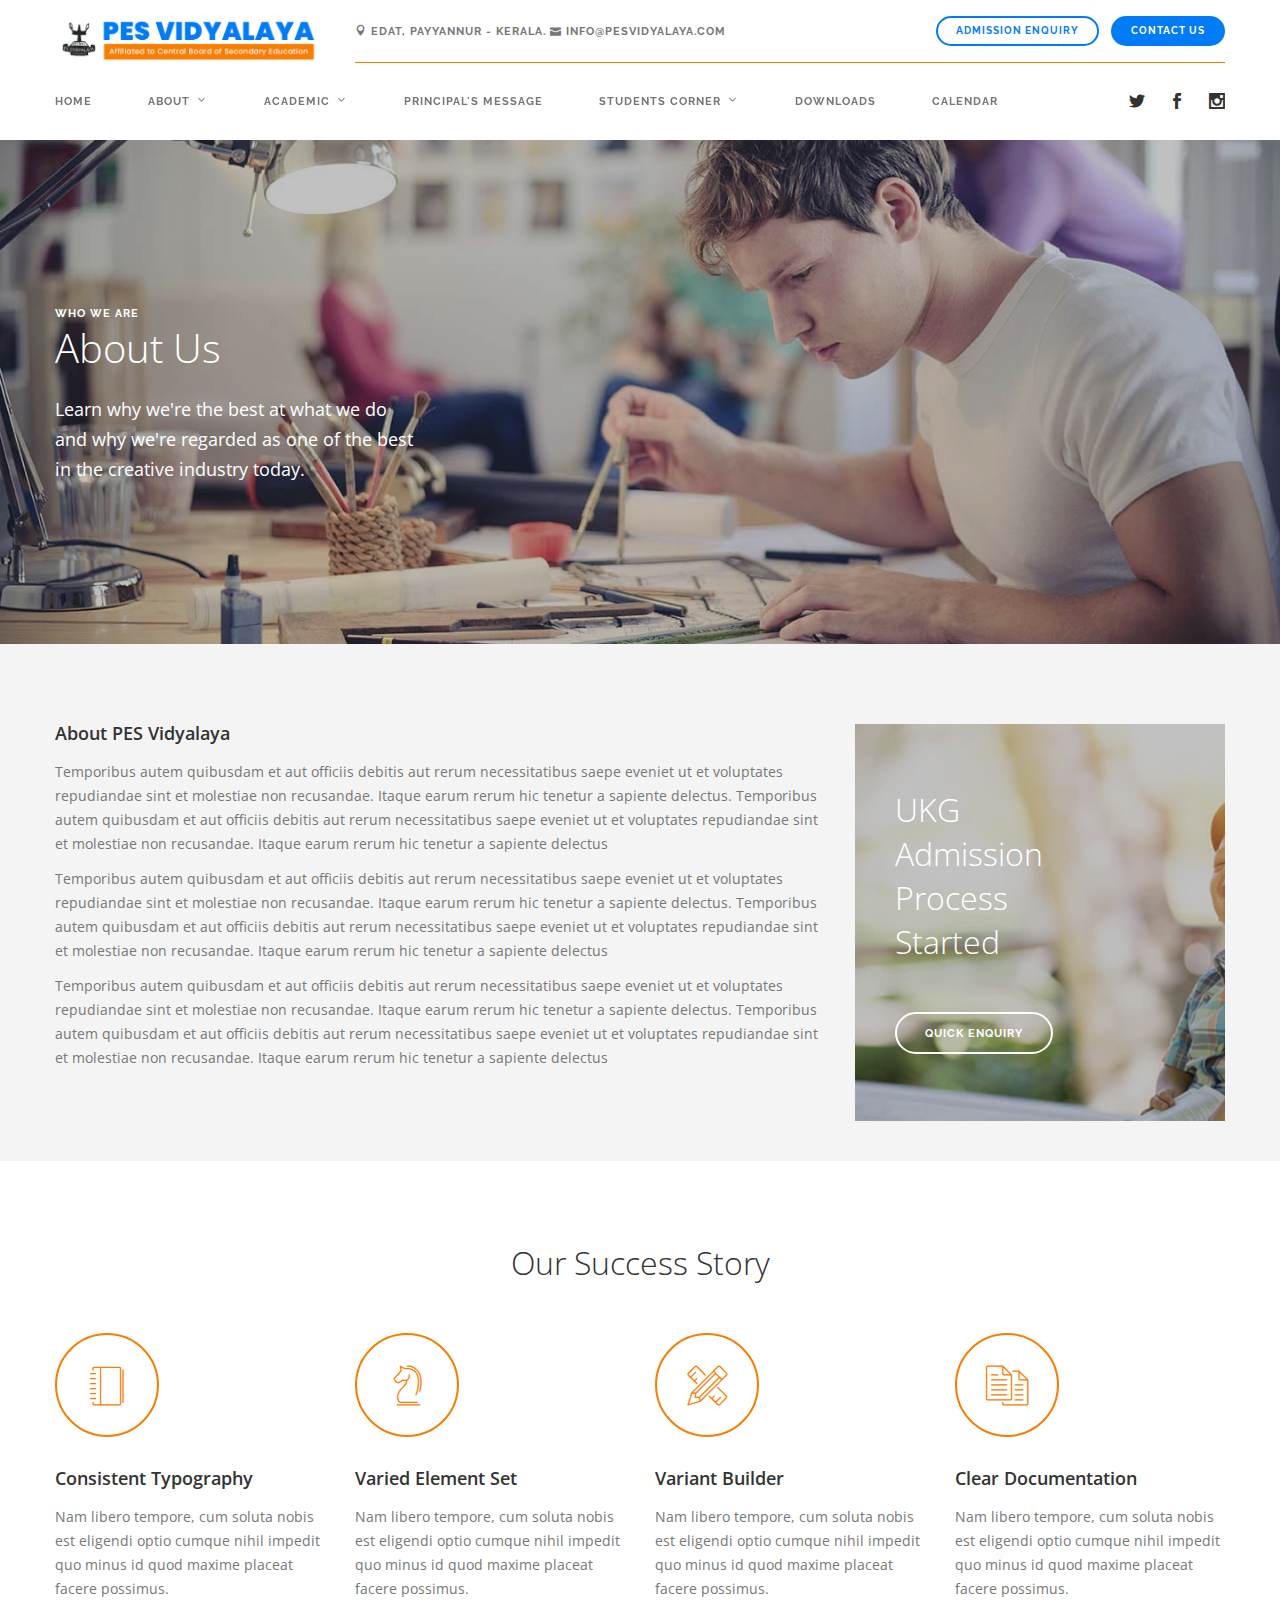
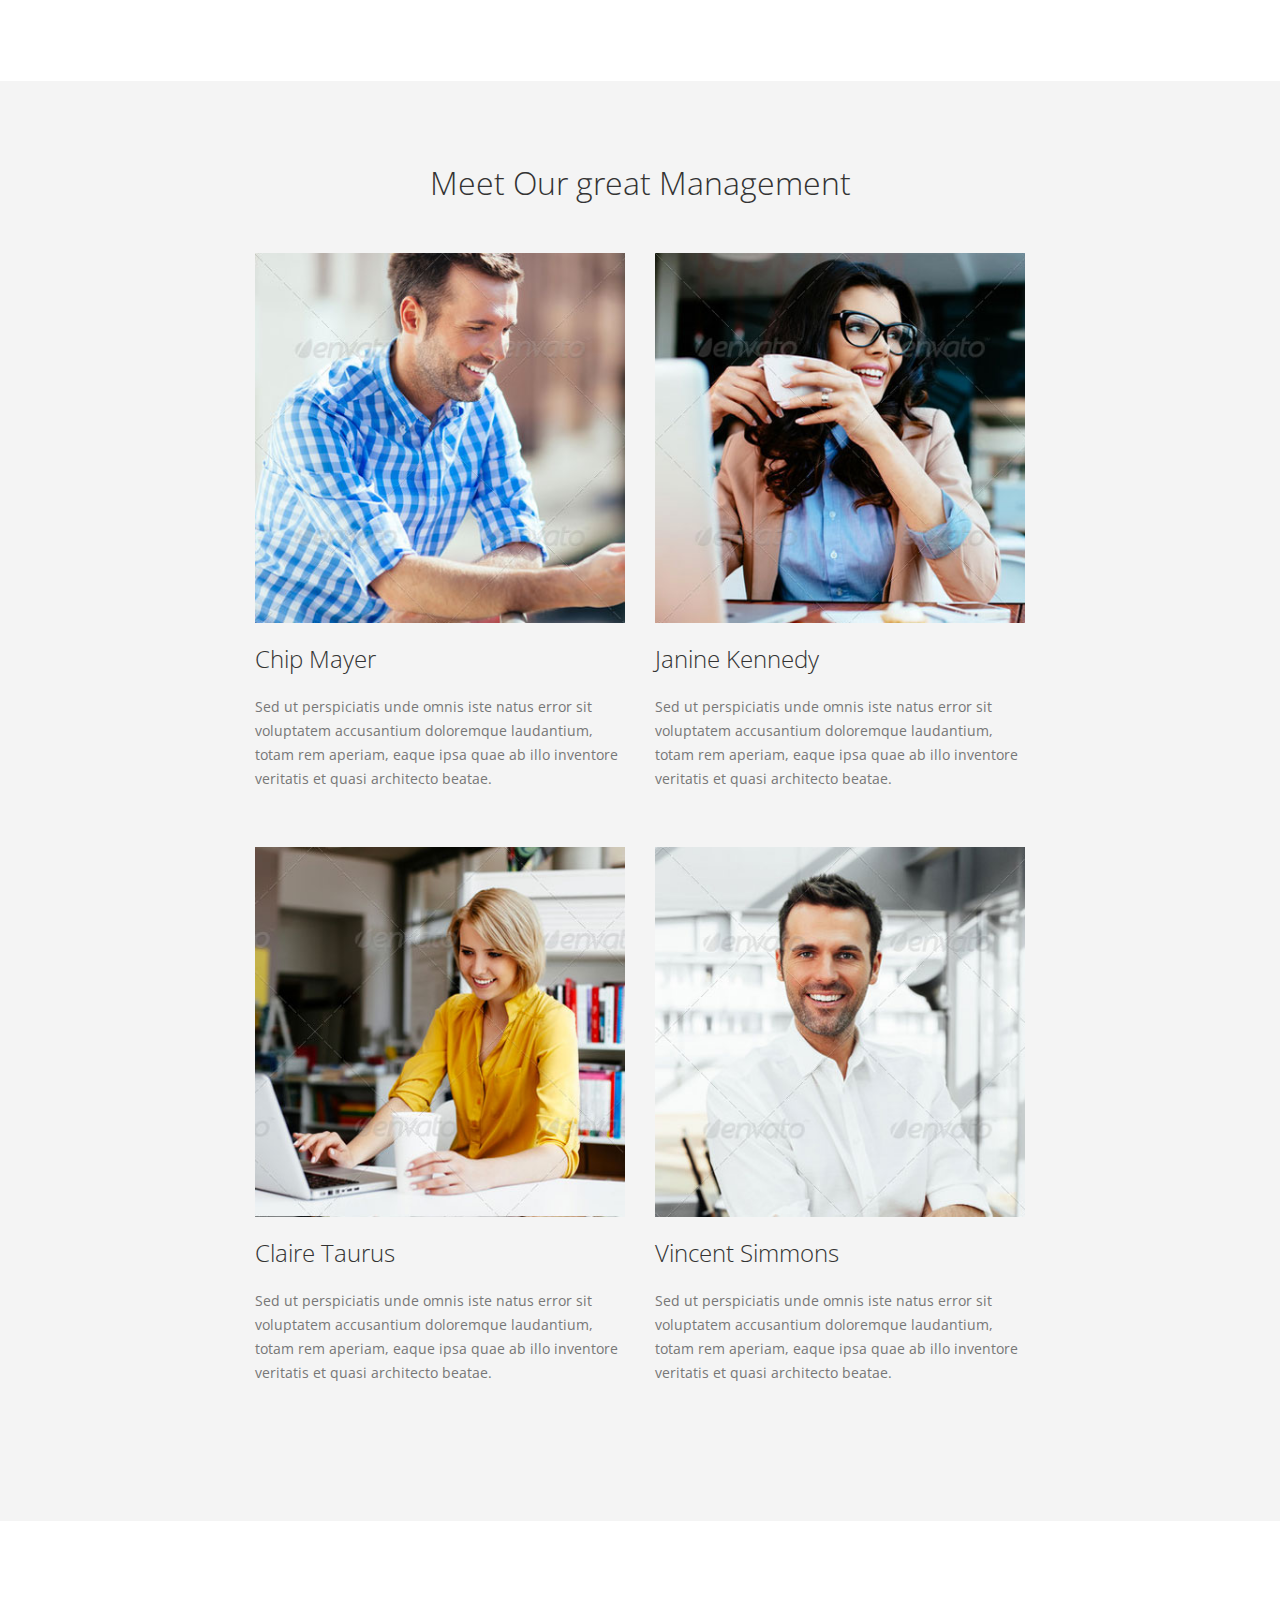
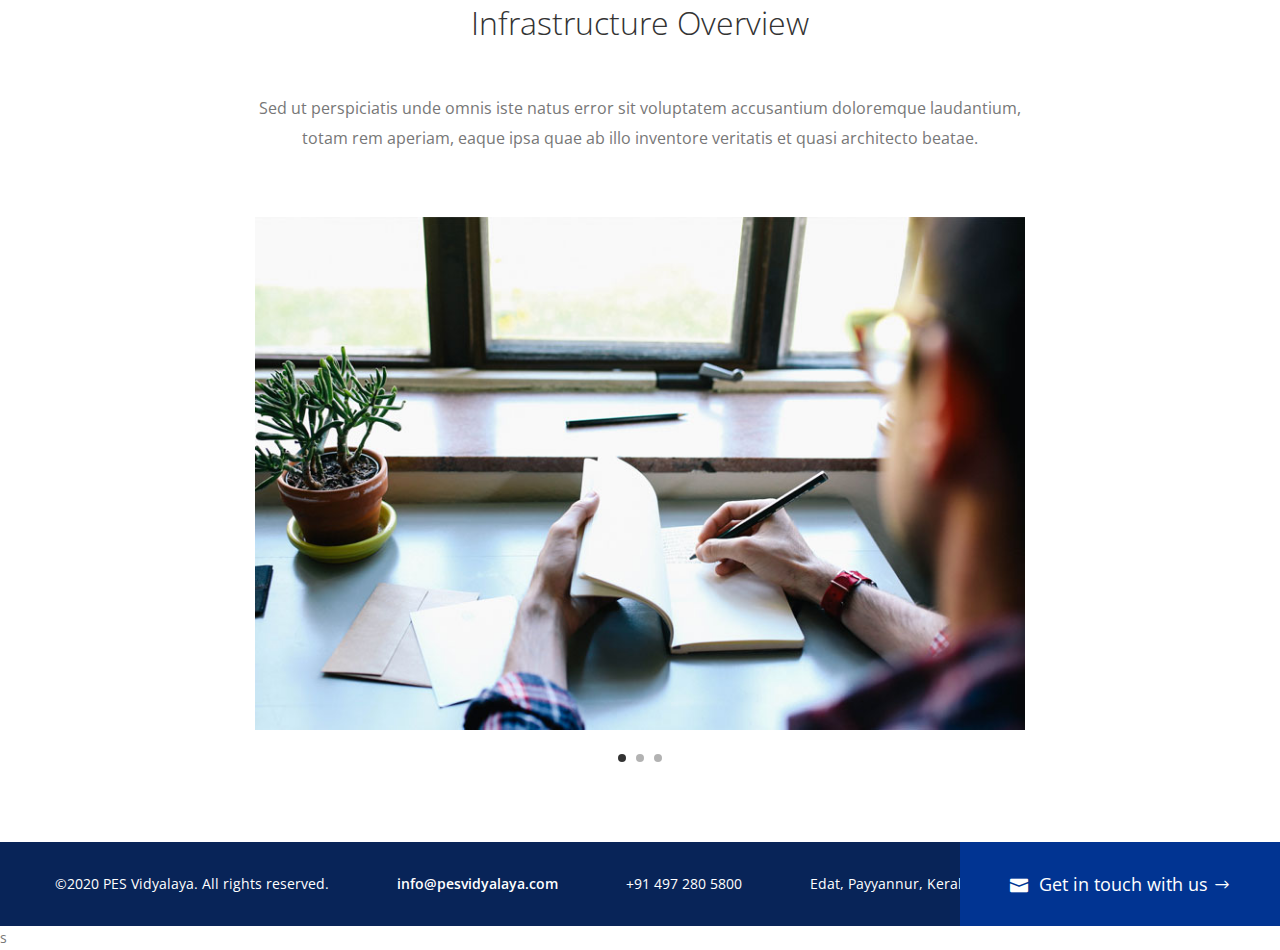
==== commit 9cc9998e: "Update about.html" ====
--- a/about.html
+++ b/about.html
@@ -415,7 +415,7 @@
 				</div>
 			</footer>
 		</div>
-				
+				s
 		<script src="js/jquery.js"></script>
         <script src="js/jquery.plugin.min.js"></script>
         <script src="js/bootstrap.min.js"></script>
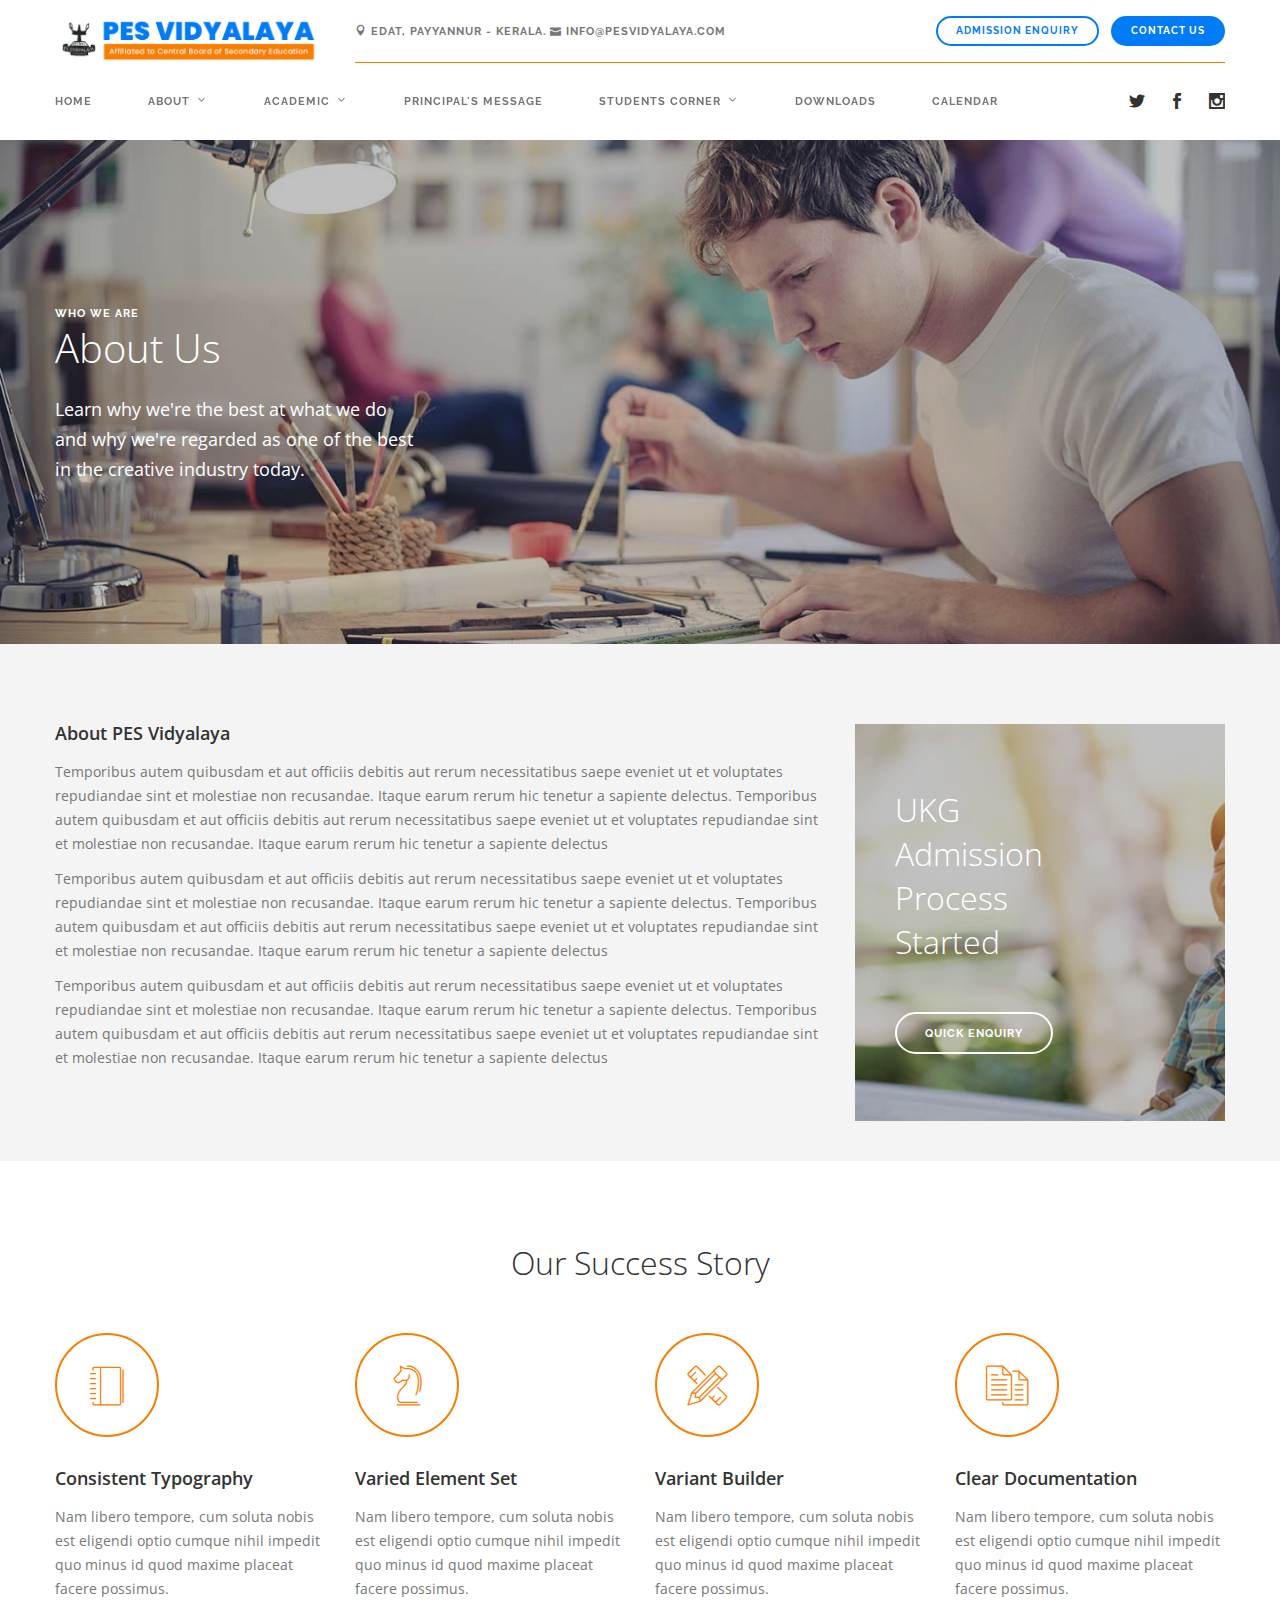
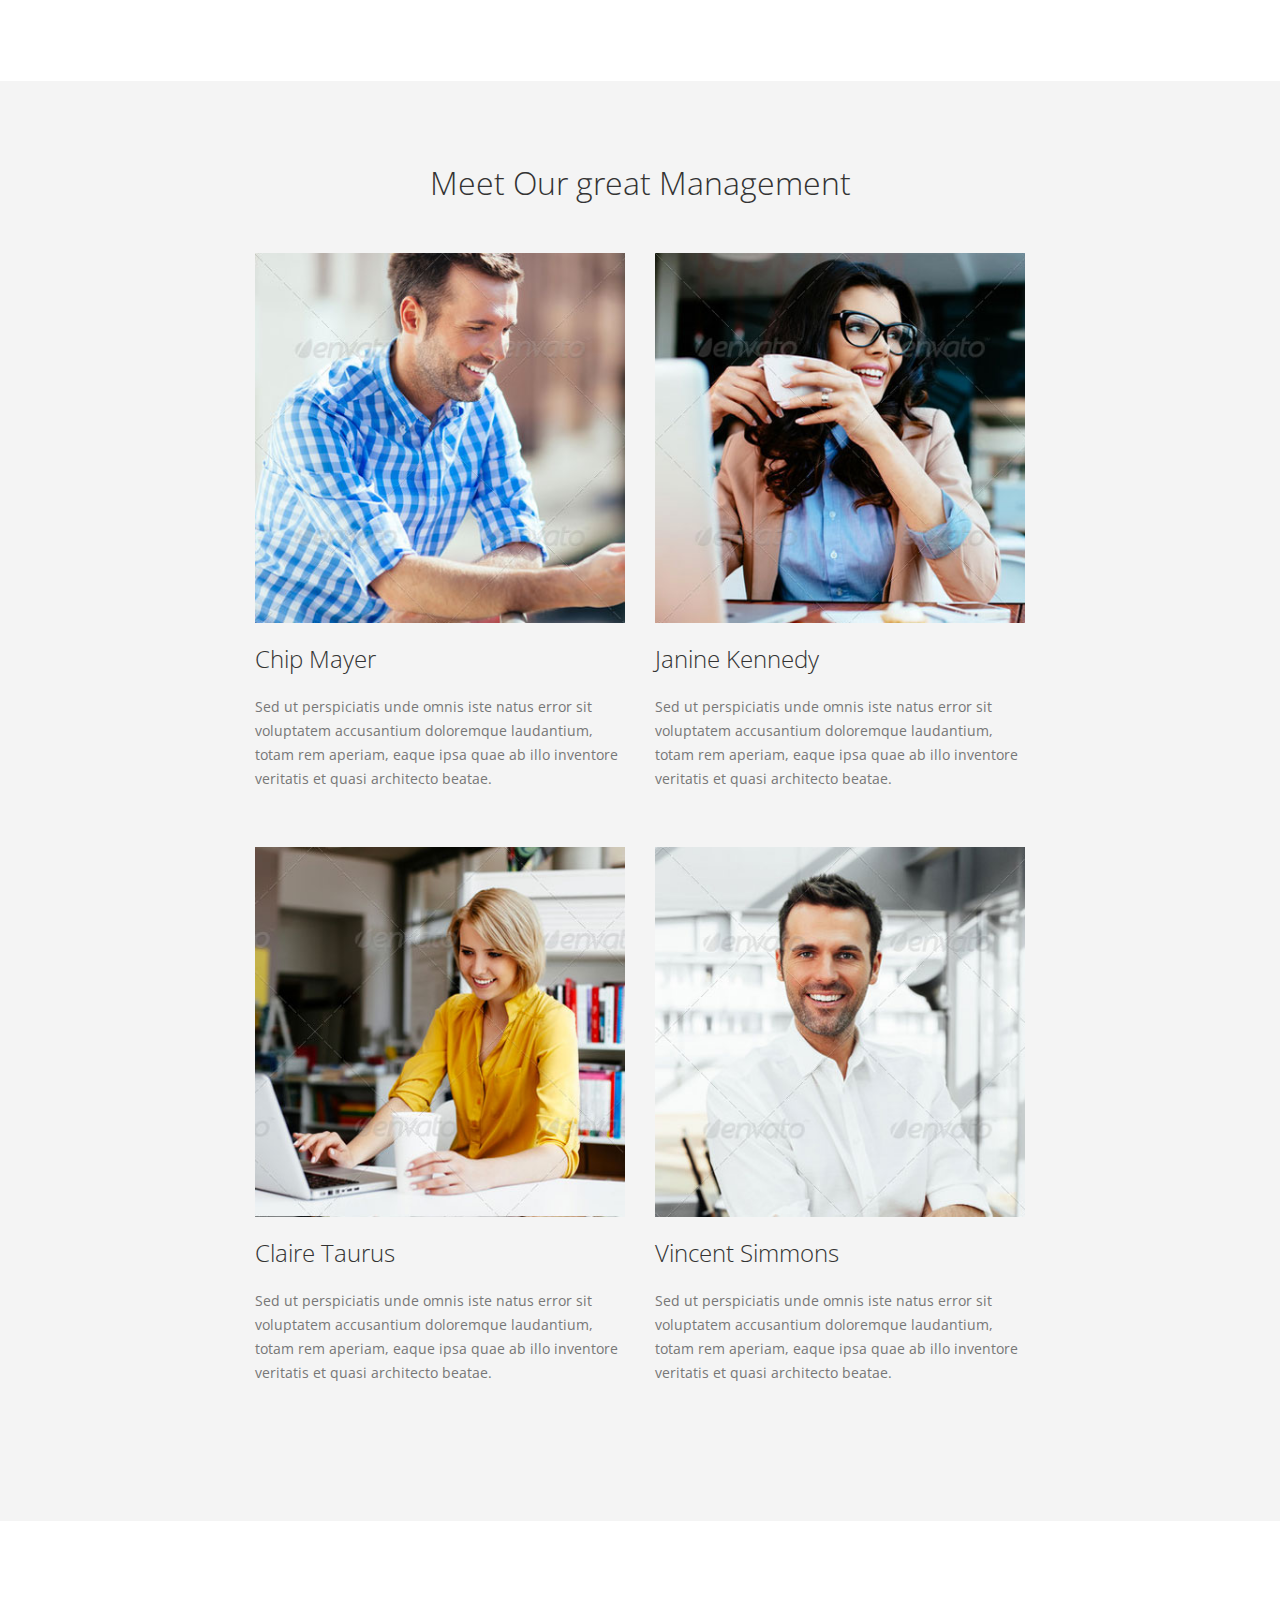
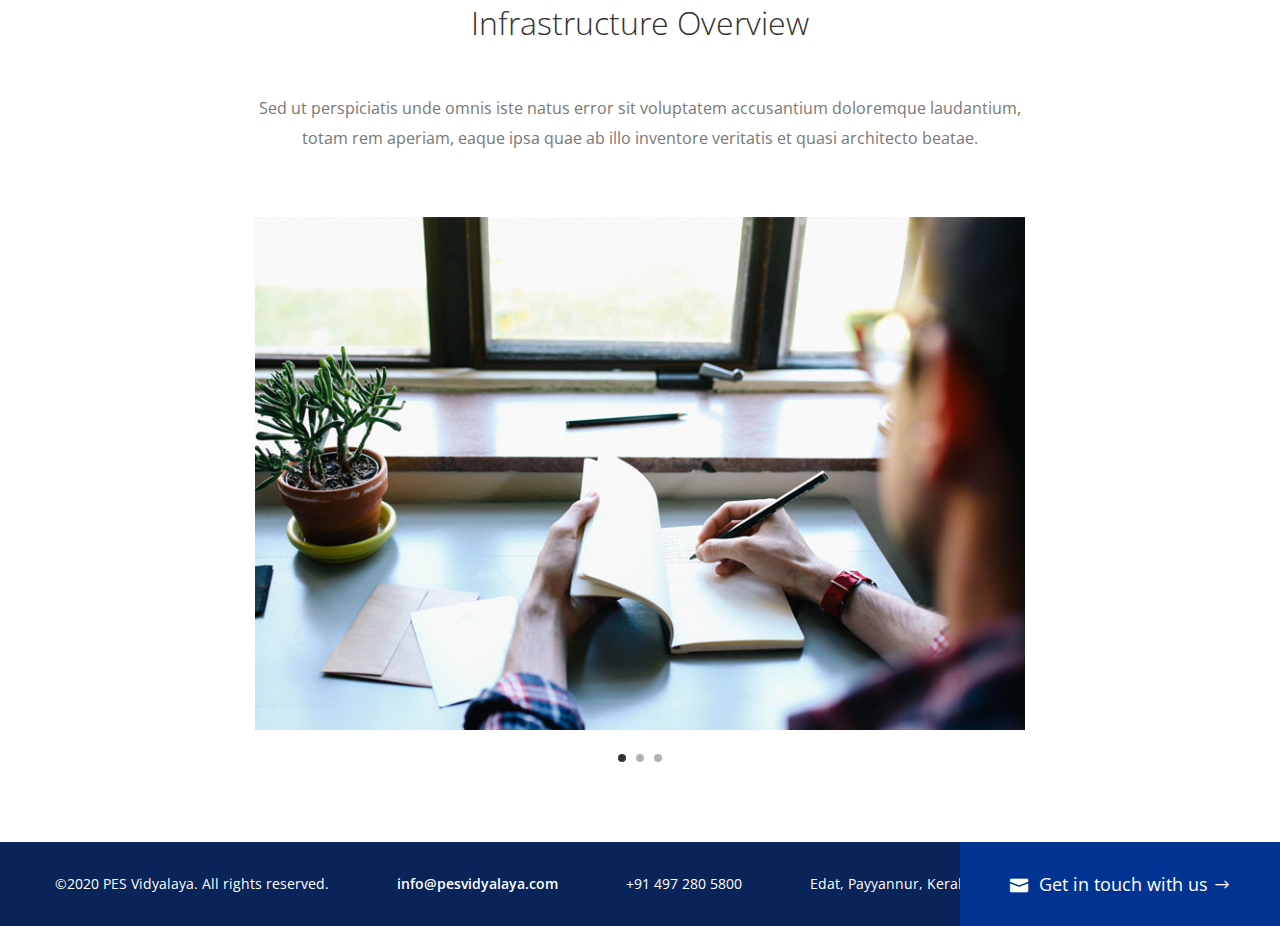
==== commit bdb2c007: "Revert "Update about.html"" ====
--- a/about.html
+++ b/about.html
@@ -415,7 +415,7 @@
 				</div>
 			</footer>
 		</div>
-				s
+				
 		<script src="js/jquery.js"></script>
         <script src="js/jquery.plugin.min.js"></script>
         <script src="js/bootstrap.min.js"></script>
